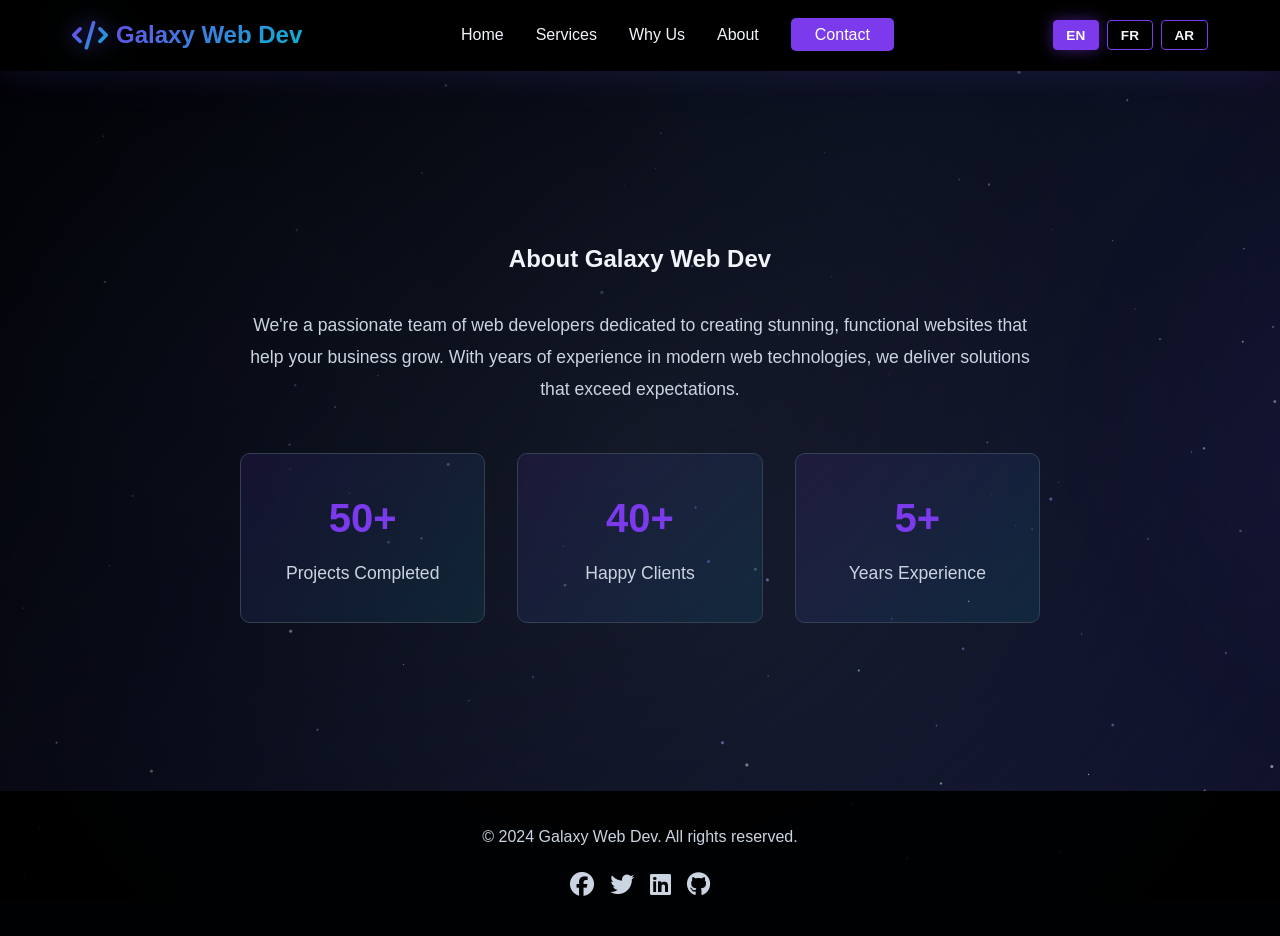
==== about.html @ b4d0bfa0 "Initial commit - Galaxy Web Dev website" ====
<!DOCTYPE html>
<html lang="en">
<head>
    <meta charset="UTF-8">
    <meta name="viewport" content="width=device-width, initial-scale=1.0">
    <title>About - Galaxy Web Dev</title>
    <link rel="stylesheet" href="css/style.css">
    <link rel="stylesheet" href="https://cdnjs.cloudflare.com/ajax/libs/font-awesome/6.4.0/css/all.min.css">
</head>
<body class="page-transition">
    <!-- Galaxy Background Canvas -->
    <canvas id="galaxyCanvas"></canvas>

    <!-- Navigation -->
    <nav class="navbar">
        <div class="nav-container">
            <div class="logo">
                <i class="fas fa-code"></i>
                <span>Galaxy Web Dev</span>
            </div>
            <ul class="nav-menu">
                <li><a href="index.html" class="nav-link" data-en="Home" data-fr="Accueil" data-ar="الرئيسية">Home</a></li>
                <li><a href="services.html" class="nav-link" data-en="Services" data-fr="Services" data-ar="الخدمات">Services</a></li>
                <li><a href="why-us.html" class="nav-link" data-en="Why Us" data-fr="Pourquoi Nous" data-ar="لماذا نحن">Why Us</a></li>
                <li><a href="about.html" class="nav-link" data-en="About" data-fr="À Propos" data-ar="عننا">About</a></li>
                <li><a href="contact.html" class="nav-link contact-btn" data-en="Contact" data-fr="Contact" data-ar="اتصل">Contact</a></li>
            </ul>
            <div class="language-selector">
                <button class="lang-btn active" data-lang="en">EN</button>
                <button class="lang-btn" data-lang="fr">FR</button>
                <button class="lang-btn" data-lang="ar">AR</button>
            </div>
        </div>
    </nav>

    <!-- About Section -->
    <section class="about about-page">
        <div class="about-content">
            <h2 data-en="About Galaxy Web Dev" data-fr="À Propos de Galaxy Web Dev" data-ar="عن Galaxy Web Dev">About Galaxy Web Dev</h2>
            <p data-en="We're a passionate team of web developers dedicated to creating stunning, functional websites that help your business grow. With years of experience in modern web technologies, we deliver solutions that exceed expectations." data-fr="Nous sommes une équipe passionnée de développeurs Web dédiée à la création de sites Web époustouflants et fonctionnels qui aident votre entreprise à croître. Avec des années d'expérience en technologies Web modernes, nous offrons des solutions qui dépassent les attentes." data-ar="نحن فريق متحمس من مطوري الويب مكرسون لإنشاء مواقع ويب مذهلة وفعالة تساعد عملك على النمو. مع سنوات من الخبرة في تقنيات الويب الحديثة، نقدم حلولاً تتجاوز التوقعات.">We're a passionate team of web developers dedicated to creating stunning, functional websites that help your business grow. With years of experience in modern web technologies, we deliver solutions that exceed expectations.</p>
            <div class="stats">
                <div class="stat">
                    <h4>50+</h4>
                    <p data-en="Projects Completed" data-fr="Projets Complétés" data-ar="المشاريع المكتملة">Projects Completed</p>
                </div>
                <div class="stat">
                    <h4>40+</h4>
                    <p data-en="Happy Clients" data-fr="Clients Satisfaits" data-ar="عملاء سعداء">Happy Clients</p>
                </div>
                <div class="stat">
                    <h4>5+</h4>
                    <p data-en="Years Experience" data-fr="Ans d'Expérience" data-ar="سنوات من الخبرة">Years Experience</p>
                </div>
            </div>
        </div>
    </section>

    <!-- Footer -->
    <footer class="footer">
        <div class="footer-content">
            <p data-en="© 2024 Galaxy Web Dev. All rights reserved." data-fr="© 2024 Galaxy Web Dev. Tous les droits sont réservés." data-ar="© 2024 Galaxy Web Dev. جميع الحقوق محفوظة.">© 2024 Galaxy Web Dev. All rights reserved.</p>
            <div class="social-links">
                <a href="#" title="Facebook"><i class="fab fa-facebook"></i></a>
                <a href="#" title="Twitter"><i class="fab fa-twitter"></i></a>
                <a href="#" title="LinkedIn"><i class="fab fa-linkedin"></i></a>
                <a href="#" title="GitHub"><i class="fab fa-github"></i></a>
            </div>
        </div>
    </footer>

    <script src="js/script.js"></script>
</body>
</html>
---- css/style.css ----
:root {
    --primary-color: #7c3aed;
    --secondary-color: #a78bfa;
    --accent-color: #06b6d4;
    --dark-bg: #0f172a;
    --lighter-bg: #1e293b;
    --text-light: #f1f5f9;
    --text-muted: #cbd5e1;
    --border-color: #334155;
}

/* RTL Support for Arabic */
html[lang="ar"] {
    direction: rtl;
    text-align: right;
}

html[lang="ar"] .nav-container {
    flex-direction: row-reverse;
}

html[lang="ar"] .nav-menu {
    flex-direction: row-reverse;
}

html[lang="ar"] .language-selector {
    margin-right: 2rem;
}

html[lang="en"], html[lang="fr"] {
    direction: ltr;
    text-align: left;
}

* {
    margin: 0;
    padding: 0;
    box-sizing: border-box;
}

html {
    scroll-behavior: smooth;
}

body {
    font-family: 'Segoe UI', Tahoma, Geneva, Verdana, sans-serif;
    background-color: var(--dark-bg);
    color: var(--text-light);
    line-height: 1.6;
    position: relative;
    overflow-x: hidden;
    animation: fadeIn 0.6s ease-in-out;
}

/* Galaxy Canvas */
#galaxyCanvas {
    position: fixed;
    top: 0;
    left: 0;
    width: 100%;
    height: 100%;
    z-index: 1;
    display: block;
}

/* Navigation */
.navbar {
    background-color: rgba(0, 0, 0, 0.98);
    backdrop-filter: blur(10px);
    padding: 1rem 0;
    position: sticky;
    top: 0;
    z-index: 100;
    border-bottom: 1px solid rgba(0, 0, 0, 0.5);
    box-shadow: 0 4px 30px rgba(124, 58, 237, 0.1), 0 0 60px rgba(6, 182, 212, 0.05);
}

.nav-container {
    max-width: 1200px;
    margin: 0 auto;
    padding: 0 2rem;
    display: flex;
    justify-content: space-between;
    align-items: center;
}

.logo {
    display: flex;
    align-items: center;
    gap: 0.5rem;
    font-size: 1.5rem;
    font-weight: bold;
    background: linear-gradient(135deg, var(--primary-color), var(--accent-color));
    -webkit-background-clip: text;
    -webkit-text-fill-color: transparent;
    background-clip: text;
}

.logo i {
    font-size: 1.8rem;
    background: linear-gradient(135deg, var(--primary-color), var(--accent-color));
    -webkit-background-clip: text;
    background-clip: text;
    -webkit-text-fill-color: transparent;
    filter: drop-shadow(0 0 10px rgba(124, 58, 237, 0.5)) drop-shadow(0 0 20px rgba(6, 182, 212, 0.3));
}

.nav-menu {
    display: flex;
    list-style: none;
    gap: 2rem;
}

.nav-link {
    color: var(--text-light);
    text-decoration: none;
    transition: color 0.3s ease;
    position: relative;
}

.nav-link:hover {
    color: var(--primary-color);
}

.nav-link::after {
    content: '';
    position: absolute;
    bottom: -5px;
    left: 0;
    width: 0;
    height: 2px;
    background: var(--primary-color);
    transition: width 0.3s ease;
}

.nav-link:hover::after {
    width: 100%;
}

.contact-btn {
    background-color: var(--primary-color);
    padding: 0.5rem 1.5rem;
    border-radius: 5px;
    -webkit-text-fill-color: unset;
    color: white;
}

.contact-btn:hover {
    background-color: var(--secondary-color);
}

.contact-btn::after {
    display: none;
}

/* Language Selector */
.language-selector {
    display: flex;
    gap: 0.5rem;
}

.lang-btn {
    padding: 0.4rem 0.8rem;
    background-color: transparent;
    border: 1px solid var(--primary-color);
    color: var(--text-light);
    border-radius: 4px;
    cursor: pointer;
    font-weight: bold;
    font-size: 0.85rem;
    transition: all 0.3s ease;
}

.lang-btn:hover {
    background-color: var(--primary-color);
    color: white;
}

.lang-btn.active {
    background-color: var(--primary-color);
    color: white;
    box-shadow: 0 0 15px rgba(124, 58, 237, 0.5);
}

/* Hero Section */
.hero {
    min-height: 100vh;
    display: flex;
    align-items: center;
    justify-content: center;
    position: relative;
    overflow: hidden;
    padding: 2rem;
    z-index: 2;
    background: radial-gradient(ellipse at 50% 50%, rgba(124, 58, 237, 0.1) 0%, rgba(15, 23, 42, 1) 100%);
}

.hero-background {
    position: absolute;
    width: 800px;
    height: 800px;
    background: radial-gradient(circle, var(--primary-color) 0%, transparent 70%);
    border-radius: 50%;
    top: -200px;
    right: -200px;
    opacity: 0.15;
    animation: float 8s ease-in-out infinite;
    z-index: 1;
    filter: blur(80px);
}

.hero::before {
    content: '';
    position: absolute;
    width: 600px;
    height: 600px;
    background: radial-gradient(circle, var(--accent-color) 0%, transparent 70%);
    border-radius: 50%;
    bottom: -150px;
    left: -100px;
    opacity: 0.1;
    animation: float 10s ease-in-out infinite reverse;
    z-index: 1;
    filter: blur(60px);
}

.hero-content {
    text-align: center;
    position: relative;
    z-index: 2;
    max-width: 800px;
}

.hero-content h1 {
    font-size: 3.5rem;
    margin-bottom: 1rem;
    background: linear-gradient(135deg, var(--primary-color), var(--accent-color));
    -webkit-background-clip: text;
    -webkit-text-fill-color: transparent;
    background-clip: text;
    animation: fadeInDown 1s ease;
}

.hero-content p {
    font-size: 1.3rem;
    color: var(--text-muted);
    margin-bottom: 2rem;
    animation: fadeInUp 1s ease;
}

.btn {
    padding: 1rem 2rem;
    border: none;
    border-radius: 5px;
    font-size: 1rem;
    font-weight: bold;
    cursor: pointer;
    transition: all 0.3s ease;
    text-decoration: none;
    display: inline-block;
}

.btn-primary {
    background: linear-gradient(135deg, var(--primary-color), var(--secondary-color));
    color: white;
    box-shadow: 0 10px 30px rgba(124, 58, 237, 0.3);
}

.btn-primary:hover {
    transform: translateY(-3px);
    box-shadow: 0 15px 40px rgba(124, 58, 237, 0.4);
}

@keyframes float {
    0%, 100% {
        transform: translateY(0);
    }
    50% {
        transform: translateY(-20px);
    }
}

@keyframes fadeInDown {
    from {
        opacity: 0;
        transform: translateY(-30px);
    }
    to {
        opacity: 1;
        transform: translateY(0);
    }
}

@keyframes fadeInUp {
    from {
        opacity: 0;
        transform: translateY(30px);
    }
    to {
        opacity: 1;
        transform: translateY(0);
    }
}

@keyframes glow {
    0%, 100% {
        text-shadow: 0 0 10px rgba(124, 58, 237, 0.5);
    }
    50% {
        text-shadow: 0 0 30px rgba(124, 58, 237, 0.8), 0 0 50px rgba(6, 182, 212, 0.5);
    }
}

@keyframes float-3d {
    0%, 100% {
        transform: translateY(0px) rotateZ(0deg);
    }
    33% {
        transform: translateY(-20px) rotateZ(1deg);
    }
    66% {
        transform: translateY(10px) rotateZ(-1deg);
    }
}

/* Services Section */
.services {
    padding: 6rem 2rem;
    background-color: rgba(0, 0, 0, 0.8);
    position: relative;
    z-index: 2;
    background: linear-gradient(135deg, rgba(0, 0, 0, 0.8) 0%, rgba(124, 58, 237, 0.05) 100%);
}

.services::before {
    content: '';
    position: absolute;
    width: 400px;
    height: 400px;
    background: radial-gradient(circle, rgba(124, 58, 237, 0.1), transparent);
    border-radius: 50%;
    top: 10%;
    right: -100px;
    z-index: 1;
    filter: blur(80px);
}

.services h2,
.portfolio h2,
.contact h2 {
    text-align: center;
    font-size: 2.5rem;
    margin-bottom: 4rem;
    background: linear-gradient(135deg, var(--primary-color), var(--accent-color));
    -webkit-background-clip: text;
    -webkit-text-fill-color: transparent;
    background-clip: text;
}

.services-grid {
    display: grid;
    grid-template-columns: repeat(auto-fit, minmax(300px, 1fr));
    gap: 2rem;
    max-width: 1200px;
    margin: 0 auto;
}

.service-card {
    background: linear-gradient(135deg, rgba(124, 58, 237, 0.1), rgba(6, 182, 212, 0.1));
    border: 1px solid var(--border-color);
    padding: 2rem;
    border-radius: 10px;
    text-align: center;
    transition: all 0.3s ease;
    cursor: pointer;
    position: relative;
    z-index: 2;
    backdrop-filter: blur(10px);
}

.service-card::before {
    content: '';
    position: absolute;
    top: -1px;
    left: -1px;
    right: -1px;
    bottom: -1px;
    background: linear-gradient(135deg, var(--primary-color), var(--accent-color));
    border-radius: 10px;
    opacity: 0;
    z-index: -1;
    transition: opacity 0.3s ease;
}

.service-card:hover {
    transform: translateY(-15px) scale(1.02);
    border-color: var(--primary-color);
    box-shadow: 0 20px 50px rgba(124, 58, 237, 0.3), inset 0 0 30px rgba(124, 58, 237, 0.1);
}

.service-icon {
    font-size: 3rem;
    color: var(--primary-color);
    margin-bottom: 1rem;
    filter: drop-shadow(0 0 15px rgba(124, 58, 237, 0.6)) drop-shadow(0 0 30px rgba(6, 182, 212, 0.3));
    transition: all 0.3s ease;
}

.service-card:hover .service-icon {
    filter: drop-shadow(0 0 20px rgba(124, 58, 237, 0.8)) drop-shadow(0 0 40px rgba(6, 182, 212, 0.5));
    transform: scale(1.1);
}

.service-card h3 {
    margin-bottom: 1rem;
    font-size: 1.5rem;
}

.service-card p {
    color: var(--text-muted);
}

/* Portfolio Section */
.why-us {
    padding: 6rem 2rem;
    position: relative;
    z-index: 2;
    background: linear-gradient(135deg, rgba(0, 0, 0, 0.8) 0%, rgba(6, 182, 212, 0.05) 100%);
}

.why-us::after {
    content: '';
    position: absolute;
    width: 300px;
    height: 300px;
    background: radial-gradient(circle, rgba(6, 182, 212, 0.1), transparent);
    border-radius: 50%;
    bottom: 10%;
    left: -50px;
    z-index: 1;
    filter: blur(80px);
}

.why-us h2,
.portfolio h2,
.contact h2 {
    text-align: center;
    font-size: 2.5rem;
    margin-bottom: 4rem;
    background: linear-gradient(135deg, var(--primary-color), var(--accent-color));
    -webkit-background-clip: text;
    -webkit-text-fill-color: transparent;
    background-clip: text;
}

.reasons-grid {
    display: grid;
    grid-template-columns: repeat(auto-fit, minmax(300px, 1fr));
    gap: 2rem;
    max-width: 1200px;
    margin: 0 auto;
}

.reason-card {
    background: linear-gradient(135deg, rgba(124, 58, 237, 0.1), rgba(6, 182, 212, 0.1));
    border: 1px solid var(--border-color);
    padding: 2rem;
    border-radius: 10px;
    text-align: center;
    transition: all 0.3s ease;
    cursor: pointer;
    position: relative;
    z-index: 2;
    backdrop-filter: blur(10px);
}

.reason-card:hover {
    transform: translateY(-15px) scale(1.02);
    border-color: var(--primary-color);
    box-shadow: 0 20px 50px rgba(124, 58, 237, 0.3), inset 0 0 30px rgba(124, 58, 237, 0.1);
}

.reason-icon {
    font-size: 3rem;
    color: var(--primary-color);
    margin-bottom: 1rem;
    filter: drop-shadow(0 0 15px rgba(124, 58, 237, 0.6)) drop-shadow(0 0 30px rgba(6, 182, 212, 0.3));
    transition: all 0.3s ease;
}

.reason-card:hover .reason-icon {
    filter: drop-shadow(0 0 20px rgba(124, 58, 237, 0.8)) drop-shadow(0 0 40px rgba(6, 182, 212, 0.5));
    transform: scale(1.1);
}

.reason-card h3 {
    margin-bottom: 1rem;
    font-size: 1.5rem;
}

.reason-card p {
    color: var(--text-muted);
}

/* About Section */
.about {
    padding: 6rem 2rem;
    background-color: rgba(0, 0, 0, 0.8);
    position: relative;
    z-index: 2;
    background: linear-gradient(135deg, rgba(0, 0, 0, 0.8) 0%, rgba(124, 58, 237, 0.05) 100%);
}

.about::before {
    content: '';
    position: absolute;
    width: 500px;
    height: 500px;
    background: radial-gradient(circle, rgba(124, 58, 237, 0.1), transparent);
    border-radius: 50%;
    top: 50%;
    right: -150px;
    z-index: 1;
    filter: blur(80px);
    transform: translate(50%, -50%);
}

.about-content {
    max-width: 800px;
    margin: 0 auto;
    text-align: center;
}

.about-content h2 {
    margin-bottom: 2rem;
}

.about-content p {
    font-size: 1.1rem;
    color: var(--text-muted);
    margin-bottom: 3rem;
    line-height: 1.8;
}

.stats {
    display: grid;
    grid-template-columns: repeat(auto-fit, minmax(200px, 1fr));
    gap: 2rem;
    margin-top: 3rem;
}

.stat {
    padding: 2rem;
    background: linear-gradient(135deg, rgba(124, 58, 237, 0.1), rgba(6, 182, 212, 0.1));
    border: 1px solid var(--border-color);
    border-radius: 10px;
}

.stat h4 {
    font-size: 2.5rem;
    color: var(--primary-color);
    margin-bottom: 0.5rem;
}

.stat p {
    color: var(--text-muted);
    margin: 0;
}

/* Contact Section */
.contact {
    padding: 6rem 2rem;
    text-align: center;
    position: relative;
    z-index: 2;
    background-color: rgba(0, 0, 0, 0.8);
    background: linear-gradient(135deg, rgba(0, 0, 0, 0.8) 0%, rgba(6, 182, 212, 0.05) 100%);
    min-height: 80vh;
    display: flex;
    align-items: center;
    justify-content: center;
}

.contact::before {
    content: '';
    position: absolute;
    width: 400px;
    height: 400px;
    background: radial-gradient(circle, rgba(6, 182, 212, 0.1), transparent);
    border-radius: 50%;
    top: -100px;
    left: -100px;
    z-index: 1;
    filter: blur(80px);
}

.contact-info {
    margin-top: 0;
    padding-top: 0;
    border-top: none;
    max-width: 800px;
    margin-left: auto;
    margin-right: auto;
}

.contact-info h2 {
    margin-bottom: 3rem;
    font-size: 2.5rem;
    background: linear-gradient(135deg, var(--primary-color), var(--accent-color));
    -webkit-background-clip: text;
    background-clip: text;
    -webkit-text-fill-color: transparent;
}

.contact p {
    font-size: 1.1rem;
    color: var(--text-muted);
    margin-bottom: 3rem;
}

.contact-form {
    max-width: 600px;
    margin: 0 auto;
}

.form-group {
    margin-bottom: 1.5rem;
}

.form-group input,
.form-group textarea {
    width: 100%;
    padding: 1rem;
    background-color: var(--lighter-bg);
    border: 1px solid var(--border-color);
    border-radius: 5px;
    color: var(--text-light);
    font-family: inherit;
    transition: border-color 0.3s ease;
}

.form-group input:focus,
.form-group textarea:focus {
    outline: none;
    border-color: var(--primary-color);
}

.form-group input::placeholder,
.form-group textarea::placeholder {
    color: var(--text-muted);
}

.contact-methods {
    display: flex;
    justify-content: center;
    gap: 2rem;
    flex-wrap: wrap;
}

.contact-link {
    display: flex;
    align-items: center;
    gap: 0.8rem;
    padding: 1rem 1.5rem;
    background: linear-gradient(135deg, rgba(124, 58, 237, 0.15), rgba(6, 182, 212, 0.15));
    border: 1px solid var(--border-color);
    border-radius: 8px;
    color: var(--text-light);
    text-decoration: none;
    transition: all 0.3s ease;
    backdrop-filter: blur(10px);
}

.contact-link:hover {
    border-color: var(--primary-color);
    box-shadow: 0 10px 30px rgba(124, 58, 237, 0.3), 0 0 20px rgba(6, 182, 212, 0.2), inset 0 0 20px rgba(124, 58, 237, 0.1);
    transform: translateY(-8px) scale(1.05);
    background: linear-gradient(135deg, rgba(124, 58, 237, 0.25), rgba(6, 182, 212, 0.25));
}

.contact-link i {
    font-size: 1.5rem;
    color: var(--primary-color);
    filter: drop-shadow(0 0 10px rgba(124, 58, 237, 0.5));
}

.contact-link span {
    font-weight: 500;
}

/* Footer */
.footer {
    background-color: rgba(0, 0, 0, 0.95);
    padding: 2rem;
    border-top: 1px solid rgba(0, 0, 0, 0.5);
    text-align: center;
    position: relative;
    z-index: 2;
}

.footer-content p {
    color: var(--text-muted);
    margin-bottom: 1rem;
}

.social-links {
    display: flex;
    justify-content: center;
    gap: 1rem;
}

.social-links a {
    color: var(--text-muted);
    font-size: 1.5rem;
    transition: color 0.3s ease;
}

.social-links a:hover {
    color: var(--primary-color);
}

/* Responsive Design */
@media (max-width: 768px) {
    .nav-menu {
        gap: 1rem;
    }

    .language-selector {
        gap: 0.3rem;
    }

    .lang-btn {
        padding: 0.3rem 0.6rem;
        font-size: 0.75rem;
    }

    .hero-content h1 {
        font-size: 2rem;
    }

    .hero-content p {
        font-size: 1rem;
    }

    .services h2,
    .portfolio h2,
    .contact h2 {
        font-size: 1.8rem;
    }

    .services-grid,
    .portfolio-grid,
    .stats {
        grid-template-columns: 1fr;
    }

    .stat h4 {
        font-size: 2rem;
    }
}

/* Page Transition Animations */
@keyframes fadeIn {
    from {
        opacity: 0;
        transform: translateY(20px);
    }
    to {
        opacity: 1;
        transform: translateY(0);
    }
}

.page-transition {
    animation: fadeIn 0.6s ease-in-out;
}

body {
    animation: fadeIn 0.6s ease-in-out;
}

/* Page-specific section styling */
.services-page,
.why-us-page,
.about-page,
.contact-page {
    min-height: 80vh;
    display: flex;
    align-items: center;
    justify-content: center;
}
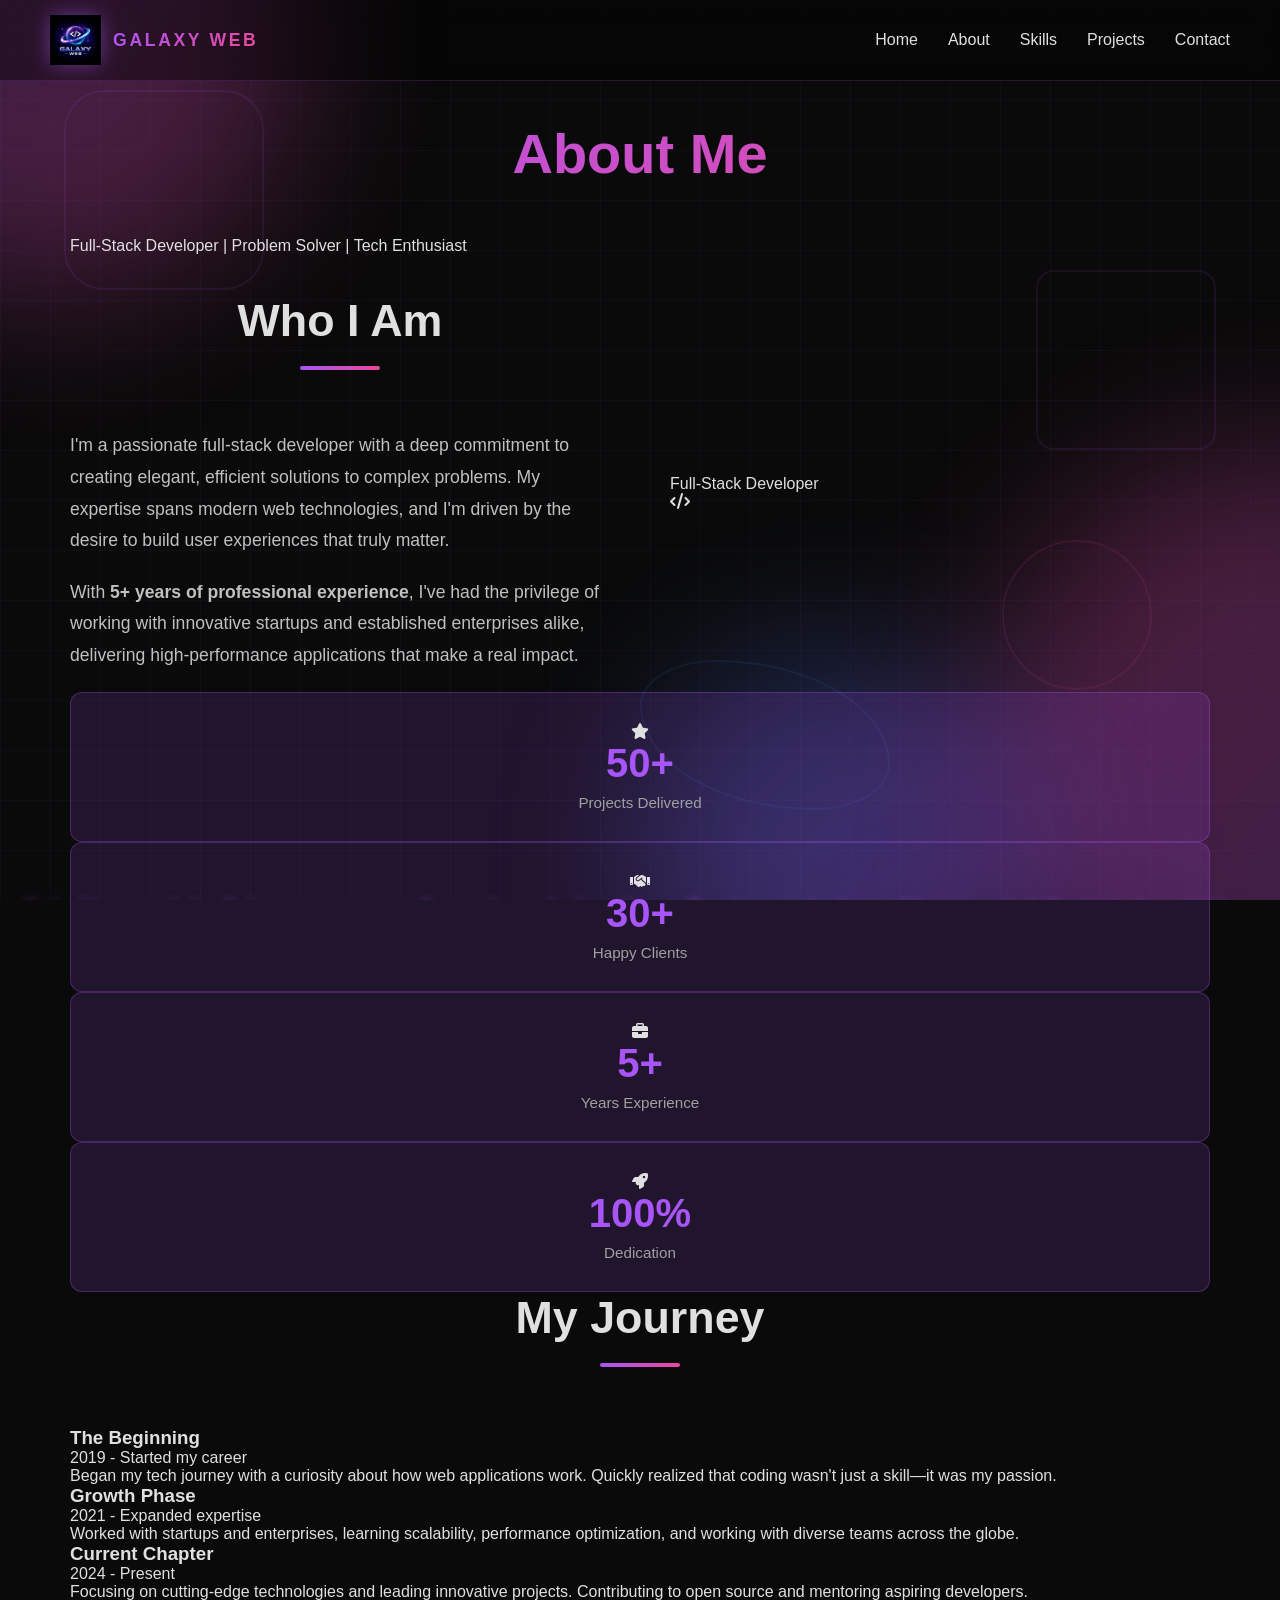
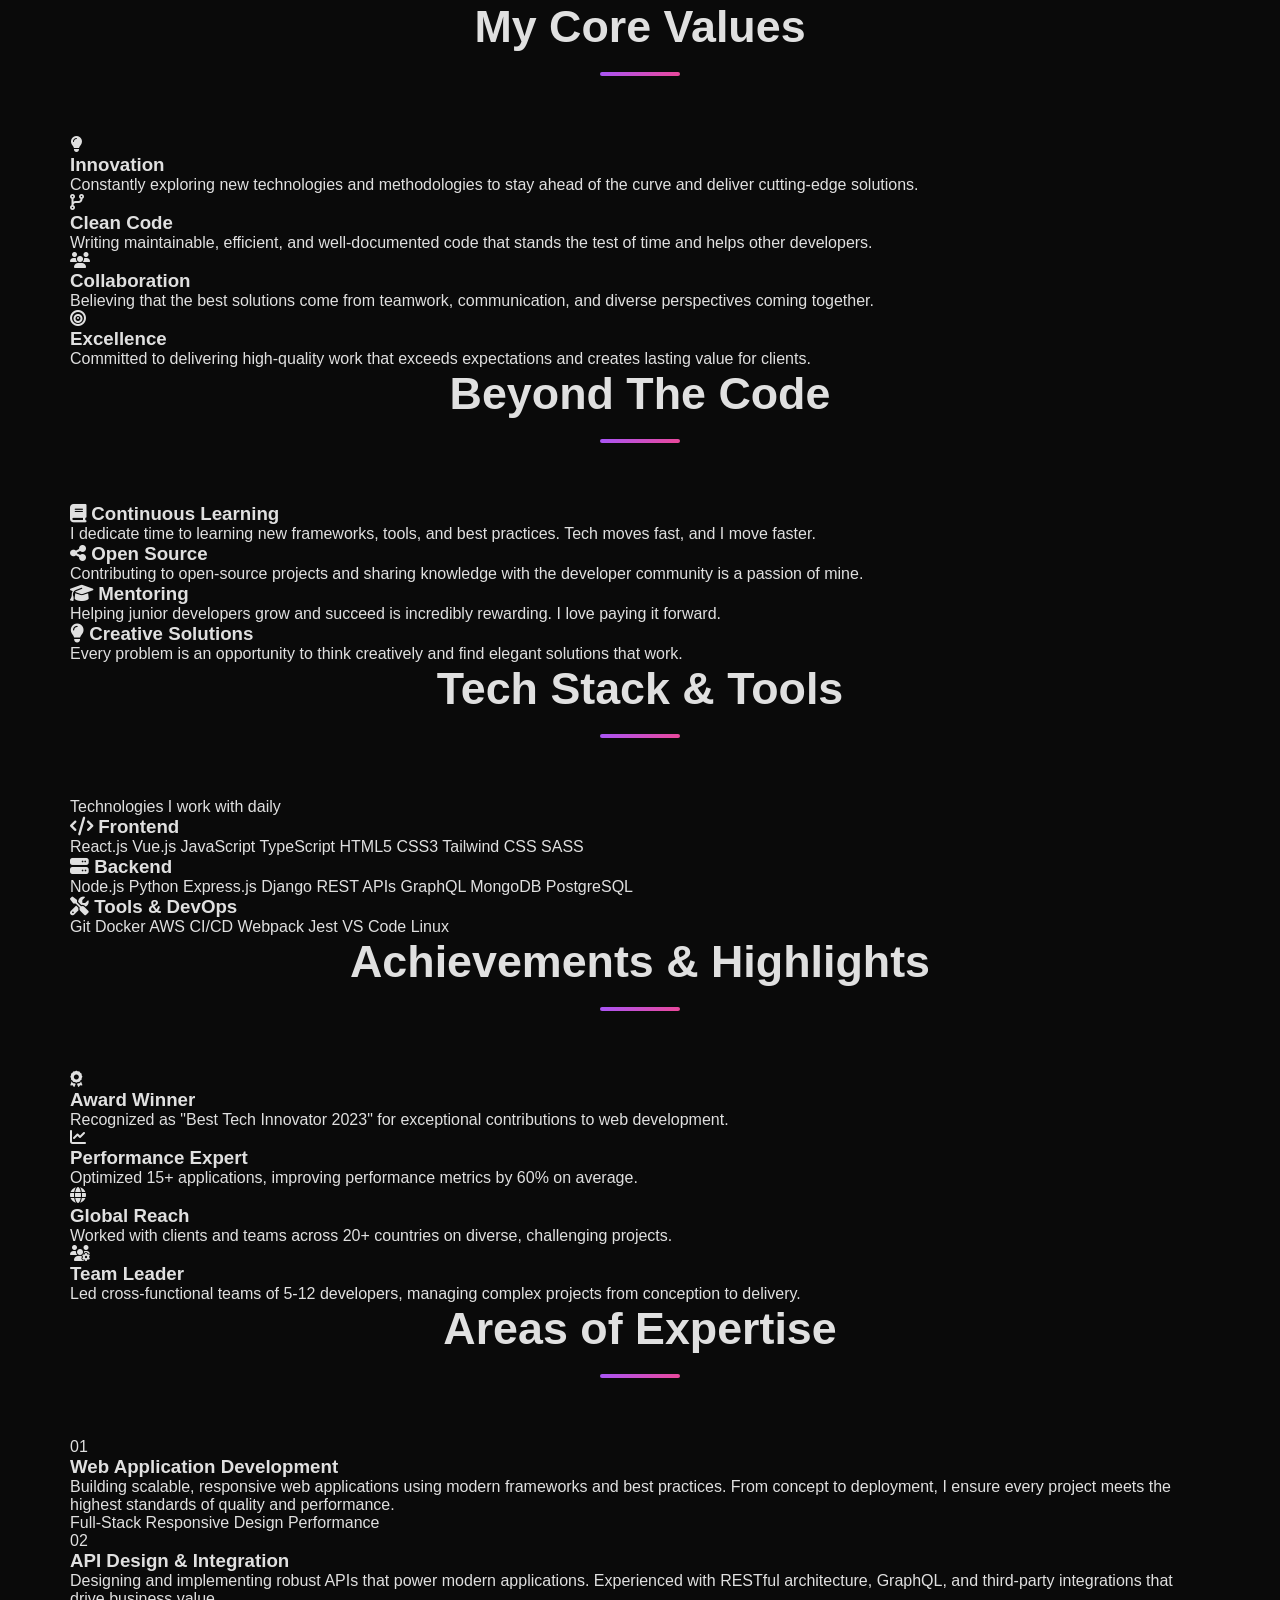
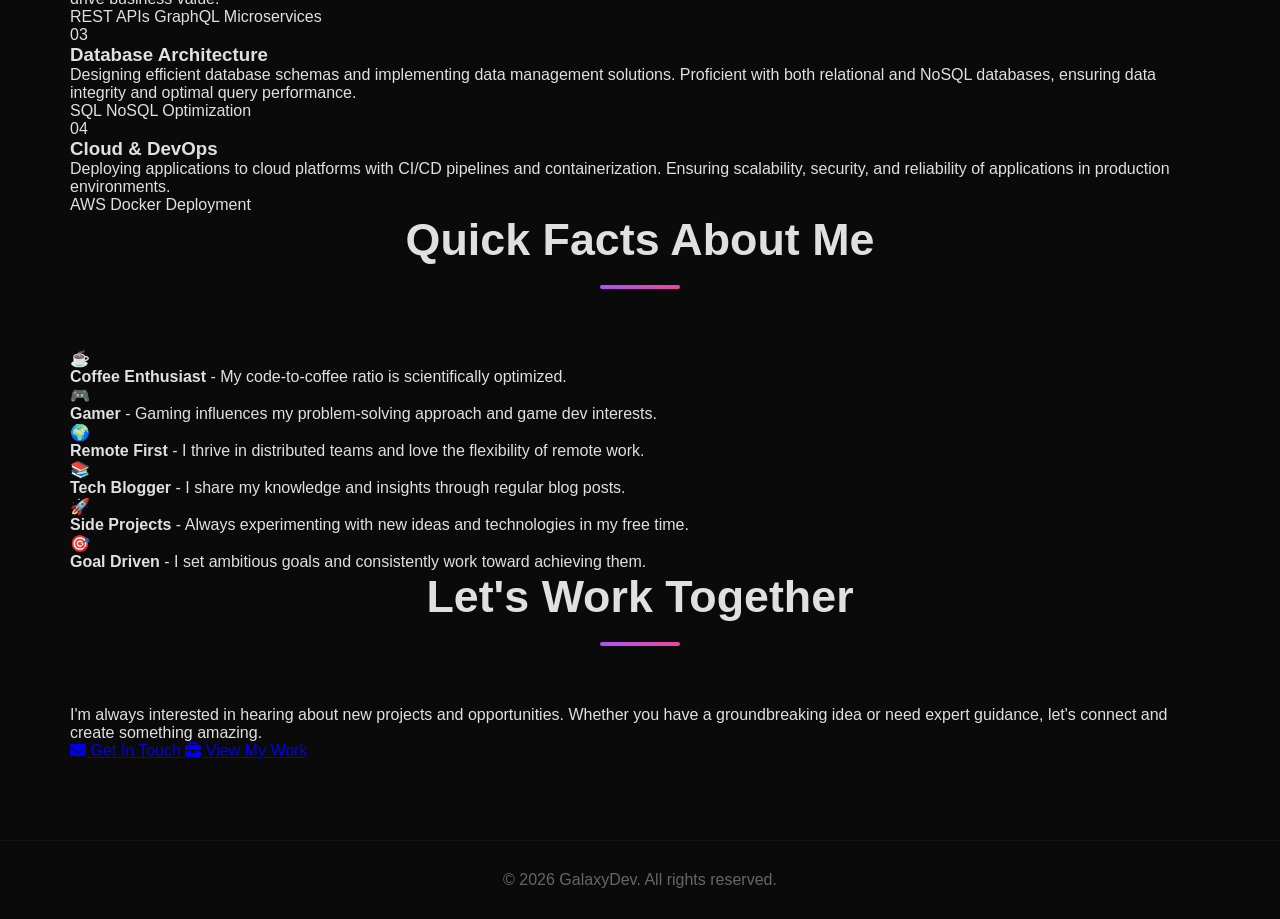
==== commit aacf0f3d: "Initial commit: Professional portfolio website with animations and effects" ====
--- a/about.html
+++ b/about.html
@@ -1,73 +1,492 @@
 <!DOCTYPE html>
 <html lang="en">
 <head>
-    <meta charset="UTF-8">
-    <meta name="viewport" content="width=device-width, initial-scale=1.0">
-    <title>About - Galaxy Web Dev</title>
-    <link rel="stylesheet" href="css/style.css">
-    <link rel="stylesheet" href="https://cdnjs.cloudflare.com/ajax/libs/font-awesome/6.4.0/css/all.min.css">
+  <meta charset="UTF-8" />
+  <meta name="viewport" content="width=device-width, initial-scale=1.0"/>
+  <title>About - Galaxy Dev</title>
+  <link rel="stylesheet" href="style.css" />
+  <!-- Font Awesome Icons -->
+  <link rel="stylesheet" href="https://cdnjs.cloudflare.com/ajax/libs/font-awesome/6.4.0/css/all.min.css">
 </head>
-<body class="page-transition">
-    <!-- Galaxy Background Canvas -->
-    <canvas id="galaxyCanvas"></canvas>
-
-    <!-- Navigation -->
-    <nav class="navbar">
-        <div class="nav-container">
-            <div class="logo">
-                <i class="fas fa-code"></i>
-                <span>Galaxy Web Dev</span>
-            </div>
-            <ul class="nav-menu">
-                <li><a href="index.html" class="nav-link" data-en="Home" data-fr="Accueil" data-ar="الرئيسية">Home</a></li>
-                <li><a href="services.html" class="nav-link" data-en="Services" data-fr="Services" data-ar="الخدمات">Services</a></li>
-                <li><a href="why-us.html" class="nav-link" data-en="Why Us" data-fr="Pourquoi Nous" data-ar="لماذا نحن">Why Us</a></li>
-                <li><a href="about.html" class="nav-link" data-en="About" data-fr="À Propos" data-ar="عننا">About</a></li>
-                <li><a href="contact.html" class="nav-link contact-btn" data-en="Contact" data-fr="Contact" data-ar="اتصل">Contact</a></li>
-            </ul>
-            <div class="language-selector">
-                <button class="lang-btn active" data-lang="en">EN</button>
-                <button class="lang-btn" data-lang="fr">FR</button>
-                <button class="lang-btn" data-lang="ar">AR</button>
-            </div>
-        </div>
-    </nav>
-
-    <!-- About Section -->
-    <section class="about about-page">
-        <div class="about-content">
-            <h2 data-en="About Galaxy Web Dev" data-fr="À Propos de Galaxy Web Dev" data-ar="عن Galaxy Web Dev">About Galaxy Web Dev</h2>
-            <p data-en="We're a passionate team of web developers dedicated to creating stunning, functional websites that help your business grow. With years of experience in modern web technologies, we deliver solutions that exceed expectations." data-fr="Nous sommes une équipe passionnée de développeurs Web dédiée à la création de sites Web époustouflants et fonctionnels qui aident votre entreprise à croître. Avec des années d'expérience en technologies Web modernes, nous offrons des solutions qui dépassent les attentes." data-ar="نحن فريق متحمس من مطوري الويب مكرسون لإنشاء مواقع ويب مذهلة وفعالة تساعد عملك على النمو. مع سنوات من الخبرة في تقنيات الويب الحديثة، نقدم حلولاً تتجاوز التوقعات.">We're a passionate team of web developers dedicated to creating stunning, functional websites that help your business grow. With years of experience in modern web technologies, we deliver solutions that exceed expectations.</p>
-            <div class="stats">
-                <div class="stat">
-                    <h4>50+</h4>
-                    <p data-en="Projects Completed" data-fr="Projets Complétés" data-ar="المشاريع المكتملة">Projects Completed</p>
-                </div>
-                <div class="stat">
-                    <h4>40+</h4>
-                    <p data-en="Happy Clients" data-fr="Clients Satisfaits" data-ar="عملاء سعداء">Happy Clients</p>
-                </div>
-                <div class="stat">
-                    <h4>5+</h4>
-                    <p data-en="Years Experience" data-fr="Ans d'Expérience" data-ar="سنوات من الخبرة">Years Experience</p>
-                </div>
-            </div>
-        </div>
-    </section>
-
-    <!-- Footer -->
-    <footer class="footer">
-        <div class="footer-content">
-            <p data-en="© 2024 Galaxy Web Dev. All rights reserved." data-fr="© 2024 Galaxy Web Dev. Tous les droits sont réservés." data-ar="© 2024 Galaxy Web Dev. جميع الحقوق محفوظة.">© 2024 Galaxy Web Dev. All rights reserved.</p>
-            <div class="social-links">
-                <a href="#" title="Facebook"><i class="fab fa-facebook"></i></a>
-                <a href="#" title="Twitter"><i class="fab fa-twitter"></i></a>
-                <a href="#" title="LinkedIn"><i class="fab fa-linkedin"></i></a>
-                <a href="#" title="GitHub"><i class="fab fa-github"></i></a>
-            </div>
-        </div>
-    </footer>
-
-    <script src="js/script.js"></script>
+<body>
+<!-- Animated Background Elements -->
+<div class="background-animation">
+  <div class="bg-blur blur-1"></div>
+  <div class="bg-blur blur-2"></div>
+  <div class="bg-blur blur-3"></div>
+  <div class="floating-shape shape-1"></div>
+  <div class="floating-shape shape-2"></div>
+  <div class="floating-shape shape-3"></div>
+  <div class="floating-shape shape-4"></div>
+</div>
+
+<!-- Particle Container -->
+<div class="particles-container"></div>
+
+<!-- Grid Background -->
+<div class="animated-grid"></div>
+
+<header>
+  <div class="logo">
+    <img src="logo.png" alt="Galaxy Web Logo" class="logo-img">
+    <span class="logo-text">GALAXY WEB</span>
+  </div>
+  <nav>
+    <a href="index.html" class="nav-link">Home</a>
+    <a href="about.html" class="nav-link active">About</a>
+    <a href="skills.html" class="nav-link">Skills</a>
+    <a href="projects.html" class="nav-link">Projects</a>
+    <a href="contact.html" class="nav-link">Contact</a>
+  </nav>
+</header>
+
+<section class="page-content about-page">
+  <div class="container">
+    <!-- Hero Section -->
+    <div class="about-hero">
+      <h1 class="about-title">About Me</h1>
+      <p class="about-subtitle">Full-Stack Developer | Problem Solver | Tech Enthusiast</p>
+    </div>
+
+    <!-- Main Content -->
+    <div class="about-content">
+      <div class="about-text fade-in-left">
+        <h2>Who I Am</h2>
+        <p>I'm a passionate full-stack developer with a deep commitment to creating elegant, efficient solutions to complex problems. My expertise spans modern web technologies, and I'm driven by the desire to build user experiences that truly matter.</p>
+        <p>With <strong>5+ years of professional experience</strong>, I've had the privilege of working with innovative startups and established enterprises alike, delivering high-performance applications that make a real impact.</p>
+      </div>
+      <div class="about-image fade-in-right">
+        <div class="profile-card">
+          <div class="profile-badge">Full-Stack Developer</div>
+          <div class="profile-icons">
+            <i class="fas fa-code"></i>
+          </div>
+        </div>
+      </div>
+    </div>
+
+    <!-- Stats Section -->
+    <div class="stats-section">
+      <div class="stat-box fade-in-up" style="animation-delay: 0.1s;">
+        <div class="stat-icon"><i class="fas fa-star"></i></div>
+        <div class="stat-number">50+</div>
+        <div class="stat-label">Projects Delivered</div>
+      </div>
+      <div class="stat-box fade-in-up" style="animation-delay: 0.2s;">
+        <div class="stat-icon"><i class="fas fa-handshake"></i></div>
+        <div class="stat-number">30+</div>
+        <div class="stat-label">Happy Clients</div>
+      </div>
+      <div class="stat-box fade-in-up" style="animation-delay: 0.3s;">
+        <div class="stat-icon"><i class="fas fa-briefcase"></i></div>
+        <div class="stat-number">5+</div>
+        <div class="stat-label">Years Experience</div>
+      </div>
+      <div class="stat-box fade-in-up" style="animation-delay: 0.4s;">
+        <div class="stat-icon"><i class="fas fa-rocket"></i></div>
+        <div class="stat-number">100%</div>
+        <div class="stat-label">Dedication</div>
+      </div>
+    </div>
+
+    <!-- My Journey -->
+    <div class="journey-section">
+      <h2>My Journey</h2>
+      <div class="journey-timeline">
+        <div class="timeline-item fade-in-up">
+          <div class="timeline-marker"></div>
+          <div class="timeline-content">
+            <h3>The Beginning</h3>
+            <p class="timeline-year">2019 - Started my career</p>
+            <p>Began my tech journey with a curiosity about how web applications work. Quickly realized that coding wasn't just a skill—it was my passion.</p>
+          </div>
+        </div>
+        <div class="timeline-item fade-in-up" style="animation-delay: 0.2s;">
+          <div class="timeline-marker"></div>
+          <div class="timeline-content">
+            <h3>Growth Phase</h3>
+            <p class="timeline-year">2021 - Expanded expertise</p>
+            <p>Worked with startups and enterprises, learning scalability, performance optimization, and working with diverse teams across the globe.</p>
+          </div>
+        </div>
+        <div class="timeline-item fade-in-up" style="animation-delay: 0.4s;">
+          <div class="timeline-marker"></div>
+          <div class="timeline-content">
+            <h3>Current Chapter</h3>
+            <p class="timeline-year">2024 - Present</p>
+            <p>Focusing on cutting-edge technologies and leading innovative projects. Contributing to open source and mentoring aspiring developers.</p>
+          </div>
+        </div>
+      </div>
+    </div>
+
+    <!-- Values & Philosophy -->
+    <div class="values-section">
+      <h2>My Core Values</h2>
+      <div class="values-grid">
+        <div class="value-card fade-in-up">
+          <div class="value-icon"><i class="fas fa-lightbulb"></i></div>
+          <h3>Innovation</h3>
+          <p>Constantly exploring new technologies and methodologies to stay ahead of the curve and deliver cutting-edge solutions.</p>
+        </div>
+        <div class="value-card fade-in-up" style="animation-delay: 0.1s;">
+          <div class="value-icon"><i class="fas fa-code-branch"></i></div>
+          <h3>Clean Code</h3>
+          <p>Writing maintainable, efficient, and well-documented code that stands the test of time and helps other developers.</p>
+        </div>
+        <div class="value-card fade-in-up" style="animation-delay: 0.2s;">
+          <div class="value-icon"><i class="fas fa-users"></i></div>
+          <h3>Collaboration</h3>
+          <p>Believing that the best solutions come from teamwork, communication, and diverse perspectives coming together.</p>
+        </div>
+        <div class="value-card fade-in-up" style="animation-delay: 0.3s;">
+          <div class="value-icon"><i class="fas fa-bullseye"></i></div>
+          <h3>Excellence</h3>
+          <p>Committed to delivering high-quality work that exceeds expectations and creates lasting value for clients.</p>
+        </div>
+      </div>
+    </div>
+
+    <!-- Beyond Code -->
+    <div class="beyond-code-section">
+      <h2>Beyond The Code</h2>
+      <div class="beyond-grid">
+        <div class="beyond-item fade-in-left">
+          <h3><i class="fas fa-book"></i> Continuous Learning</h3>
+          <p>I dedicate time to learning new frameworks, tools, and best practices. Tech moves fast, and I move faster.</p>
+        </div>
+        <div class="beyond-item fade-in-right">
+          <h3><i class="fas fa-share-alt"></i> Open Source</h3>
+          <p>Contributing to open-source projects and sharing knowledge with the developer community is a passion of mine.</p>
+        </div>
+        <div class="beyond-item fade-in-left">
+          <h3><i class="fas fa-graduation-cap"></i> Mentoring</h3>
+          <p>Helping junior developers grow and succeed is incredibly rewarding. I love paying it forward.</p>
+        </div>
+        <div class="beyond-item fade-in-right">
+          <h3><i class="fas fa-lightbulb"></i> Creative Solutions</h3>
+          <p>Every problem is an opportunity to think creatively and find elegant solutions that work.</p>
+        </div>
+      </div>
+    </div>
+
+    <!-- Tech Stack -->
+    <div class="tech-stack-section">
+      <h2>Tech Stack & Tools</h2>
+      <p class="section-subtitle">Technologies I work with daily</p>
+      
+      <div class="tech-categories">
+        <div class="tech-category fade-in-up">
+          <h3><i class="fas fa-code"></i> Frontend</h3>
+          <div class="tech-list">
+            <span class="tech-tag">React.js</span>
+            <span class="tech-tag">Vue.js</span>
+            <span class="tech-tag">JavaScript</span>
+            <span class="tech-tag">TypeScript</span>
+            <span class="tech-tag">HTML5</span>
+            <span class="tech-tag">CSS3</span>
+            <span class="tech-tag">Tailwind CSS</span>
+            <span class="tech-tag">SASS</span>
+          </div>
+        </div>
+
+        <div class="tech-category fade-in-up" style="animation-delay: 0.1s;">
+          <h3><i class="fas fa-server"></i> Backend</h3>
+          <div class="tech-list">
+            <span class="tech-tag">Node.js</span>
+            <span class="tech-tag">Python</span>
+            <span class="tech-tag">Express.js</span>
+            <span class="tech-tag">Django</span>
+            <span class="tech-tag">REST APIs</span>
+            <span class="tech-tag">GraphQL</span>
+            <span class="tech-tag">MongoDB</span>
+            <span class="tech-tag">PostgreSQL</span>
+          </div>
+        </div>
+
+        <div class="tech-category fade-in-up" style="animation-delay: 0.2s;">
+          <h3><i class="fas fa-tools"></i> Tools & DevOps</h3>
+          <div class="tech-list">
+            <span class="tech-tag">Git</span>
+            <span class="tech-tag">Docker</span>
+            <span class="tech-tag">AWS</span>
+            <span class="tech-tag">CI/CD</span>
+            <span class="tech-tag">Webpack</span>
+            <span class="tech-tag">Jest</span>
+            <span class="tech-tag">VS Code</span>
+            <span class="tech-tag">Linux</span>
+          </div>
+        </div>
+      </div>
+    </div>
+
+    <!-- Achievements -->
+    <div class="achievements-section">
+      <h2>Achievements & Highlights</h2>
+      
+      <div class="achievements-grid">
+        <div class="achievement-card fade-in-up">
+          <div class="achievement-icon">
+            <i class="fas fa-award"></i>
+          </div>
+          <h3>Award Winner</h3>
+          <p>Recognized as "Best Tech Innovator 2023" for exceptional contributions to web development.</p>
+        </div>
+
+        <div class="achievement-card fade-in-up" style="animation-delay: 0.1s;">
+          <div class="achievement-icon">
+            <i class="fas fa-chart-line"></i>
+          </div>
+          <h3>Performance Expert</h3>
+          <p>Optimized 15+ applications, improving performance metrics by 60% on average.</p>
+        </div>
+
+        <div class="achievement-card fade-in-up" style="animation-delay: 0.2s;">
+          <div class="achievement-icon">
+            <i class="fas fa-globe"></i>
+          </div>
+          <h3>Global Reach</h3>
+          <p>Worked with clients and teams across 20+ countries on diverse, challenging projects.</p>
+        </div>
+
+        <div class="achievement-card fade-in-up" style="animation-delay: 0.3s;">
+          <div class="achievement-icon">
+            <i class="fas fa-users-cog"></i>
+          </div>
+          <h3>Team Leader</h3>
+          <p>Led cross-functional teams of 5-12 developers, managing complex projects from conception to delivery.</p>
+        </div>
+      </div>
+    </div>
+
+    <!-- Expertise Areas -->
+    <div class="expertise-section">
+      <h2>Areas of Expertise</h2>
+      
+      <div class="expertise-wrapper">
+        <div class="expertise-item fade-in-left">
+          <div class="expertise-number">01</div>
+          <h3>Web Application Development</h3>
+          <p>Building scalable, responsive web applications using modern frameworks and best practices. From concept to deployment, I ensure every project meets the highest standards of quality and performance.</p>
+          <div class="expertise-tags">
+            <span>Full-Stack</span>
+            <span>Responsive Design</span>
+            <span>Performance</span>
+          </div>
+        </div>
+
+        <div class="expertise-item fade-in-right" style="animation-delay: 0.1s;">
+          <div class="expertise-number">02</div>
+          <h3>API Design & Integration</h3>
+          <p>Designing and implementing robust APIs that power modern applications. Experienced with RESTful architecture, GraphQL, and third-party integrations that drive business value.</p>
+          <div class="expertise-tags">
+            <span>REST APIs</span>
+            <span>GraphQL</span>
+            <span>Microservices</span>
+          </div>
+        </div>
+
+        <div class="expertise-item fade-in-left" style="animation-delay: 0.2s;">
+          <div class="expertise-number">03</div>
+          <h3>Database Architecture</h3>
+          <p>Designing efficient database schemas and implementing data management solutions. Proficient with both relational and NoSQL databases, ensuring data integrity and optimal query performance.</p>
+          <div class="expertise-tags">
+            <span>SQL</span>
+            <span>NoSQL</span>
+            <span>Optimization</span>
+          </div>
+        </div>
+
+        <div class="expertise-item fade-in-right" style="animation-delay: 0.3s;">
+          <div class="expertise-number">04</div>
+          <h3>Cloud & DevOps</h3>
+          <p>Deploying applications to cloud platforms with CI/CD pipelines and containerization. Ensuring scalability, security, and reliability of applications in production environments.</p>
+          <div class="expertise-tags">
+            <span>AWS</span>
+            <span>Docker</span>
+            <span>Deployment</span>
+          </div>
+        </div>
+      </div>
+    </div>
+
+    <!-- Fun Facts -->
+    <div class="fun-facts-section">
+      <h2>Quick Facts About Me</h2>
+      
+      <div class="facts-grid">
+        <div class="fact-card fade-in-up">
+          <div class="fact-number">☕</div>
+          <p><strong>Coffee Enthusiast</strong> - My code-to-coffee ratio is scientifically optimized.</p>
+        </div>
+
+        <div class="fact-card fade-in-up" style="animation-delay: 0.1s;">
+          <div class="fact-number">🎮</div>
+          <p><strong>Gamer</strong> - Gaming influences my problem-solving approach and game dev interests.</p>
+        </div>
+
+        <div class="fact-card fade-in-up" style="animation-delay: 0.2s;">
+          <div class="fact-number">🌍</div>
+          <p><strong>Remote First</strong> - I thrive in distributed teams and love the flexibility of remote work.</p>
+        </div>
+
+        <div class="fact-card fade-in-up" style="animation-delay: 0.3s;">
+          <div class="fact-number">📚</div>
+          <p><strong>Tech Blogger</strong> - I share my knowledge and insights through regular blog posts.</p>
+        </div>
+
+        <div class="fact-card fade-in-up" style="animation-delay: 0.4s;">
+          <div class="fact-number">🚀</div>
+          <p><strong>Side Projects</strong> - Always experimenting with new ideas and technologies in my free time.</p>
+        </div>
+
+        <div class="fact-card fade-in-up" style="animation-delay: 0.5s;">
+          <div class="fact-number">🎯</div>
+          <p><strong>Goal Driven</strong> - I set ambitious goals and consistently work toward achieving them.</p>
+        </div>
+      </div>
+    </div>
+
+    <!-- CTA Section -->
+    <div class="cta-section">
+      <div class="cta-content fade-in-up">
+        <h2>Let's Work Together</h2>
+        <p>I'm always interested in hearing about new projects and opportunities. Whether you have a groundbreaking idea or need expert guidance, let's connect and create something amazing.</p>
+        <div class="cta-buttons">
+          <a href="contact.html" class="btn btn-primary">
+            <i class="fas fa-envelope"></i> Get In Touch
+          </a>
+          <a href="projects.html" class="btn btn-secondary">
+            <i class="fas fa-briefcase"></i> View My Work
+          </a>
+        </div>
+      </div>
+    </div>
+  </div>
+</section>
+
+<footer>
+  <p>&copy; 2026 GalaxyDev. All rights reserved.</p>
+</footer>
+
+<script src="page-transition.js"></script>
+<script>
+// Generate animated particles
+function createParticles() {
+  const container = document.querySelector('.particles-container');
+  const particleCount = 30;
+  
+  for (let i = 0; i < particleCount; i++) {
+    const particle = document.createElement('div');
+    particle.className = 'particle';
+    
+    const randomX = Math.random() * window.innerWidth;
+    const randomDuration = 8 + Math.random() * 12;
+    const randomDelay = Math.random() * 5;
+    
+    particle.style.left = randomX + 'px';
+    particle.style.top = window.innerHeight + 'px';
+    particle.style.animationDuration = randomDuration + 's';
+    particle.style.animationDelay = randomDelay + 's';
+    
+    // Vary particle color
+    const colors = [
+      'rgba(168, 85, 247, 0.6)',
+      'rgba(236, 72, 153, 0.5)',
+      'rgba(59, 130, 246, 0.5)',
+      'rgba(168, 85, 247, 0.4)'
+    ];
+    particle.style.background = colors[Math.floor(Math.random() * colors.length)];
+    
+    container.appendChild(particle);
+  }
+}
+
+// Initialize particles on load
+window.addEventListener('load', createParticles);
+
+// Add more particles periodically
+setInterval(() => {
+  const container = document.querySelector('.particles-container');
+  const particleCount = container.children.length;
+  
+  if (particleCount < 50) {
+    const particle = document.createElement('div');
+    particle.className = 'particle';
+    
+    const randomX = Math.random() * window.innerWidth;
+    const randomDuration = 8 + Math.random() * 12;
+    
+    particle.style.left = randomX + 'px';
+    particle.style.top = window.innerHeight + 'px';
+    particle.style.animationDuration = randomDuration + 's';
+    
+    const colors = [
+      'rgba(168, 85, 247, 0.6)',
+      'rgba(236, 72, 153, 0.5)',
+      'rgba(59, 130, 246, 0.5)',
+      'rgba(168, 85, 247, 0.4)'
+    ];
+    particle.style.background = colors[Math.floor(Math.random() * colors.length)];
+    
+    container.appendChild(particle);
+    
+    // Remove particle after animation completes
+    setTimeout(() => {
+      particle.remove();
+    }, randomDuration * 1000);
+  }
+}, 300);
+
+// Enhanced scroll animations
+const observerOptions = {
+  threshold: 0.1,
+  rootMargin: '0px 0px -50px 0px'
+};
+
+const observer = new IntersectionObserver(function(entries) {
+  entries.forEach(entry => {
+    if (entry.isIntersecting) {
+      entry.target.style.opacity = '1';
+      entry.target.style.animation = entry.target.classList[0] + ' 0.8s ease-out forwards';
+    }
+  });
+}, observerOptions);
+
+// Observe all fade-in elements
+document.querySelectorAll('.fade-in-up, .fade-in-left, .fade-in-right').forEach(el => {
+  observer.observe(el);
+});
+
+// Mouse tracking effect for elements
+document.addEventListener('mousemove', (e) => {
+  const cards = document.querySelectorAll('.stat-box, .value-card, .achievement-card, .fact-card');
+  
+  cards.forEach(card => {
+    const rect = card.getBoundingClientRect();
+    const cardCenterX = rect.left + rect.width / 2;
+    const cardCenterY = rect.top + rect.height / 2;
+    
+    const mouseX = e.clientX;
+    const mouseY = e.clientY;
+    
+    const distX = mouseX - cardCenterX;
+    const distY = mouseY - cardCenterY;
+    
+    const distance = Math.sqrt(distX * distX + distY * distY);
+    
+    // Only apply effect when mouse is within 300px
+    if (distance < 300) {
+      const strength = (300 - distance) / 300;
+      const moveX = (distX / distance) * strength * 5;
+      const moveY = (distY / distance) * strength * 5;
+      
+      card.style.transform = `translateX(${moveX}px) translateY(${moveY}px)`;
+    } else {
+      card.style.transform = 'translateX(0) translateY(0)';
+    }
+  });
+});
+</script>
 </body>
-</html>
+</html>
--- a/style.css
+++ b/style.css
@@ -0,0 +1,2044 @@
+* {
+  margin: 0;
+  padding: 0;
+  box-sizing: border-box;
+}
+
+body {
+  font-family: 'Segoe UI', Tahoma, Geneva, Verdana, sans-serif;
+  background: #0a0a0a;
+  color: #e0e0e0;
+  overflow-x: hidden;
+  transition: opacity 0.3s ease;
+  opacity: 1;
+  position: relative;
+}
+
+/* ===== BACKGROUND ANIMATIONS ===== */
+
+.background-animation {
+  position: fixed;
+  top: 0;
+  left: 0;
+  width: 100%;
+  height: 100%;
+  z-index: -1;
+  overflow: hidden;
+  pointer-events: none;
+}
+
+.bg-blur {
+  position: absolute;
+  border-radius: 50%;
+  filter: blur(80px);
+  opacity: 0.3;
+  animation: drift 20s infinite ease-in-out;
+}
+
+.blur-1 {
+  width: 500px;
+  height: 500px;
+  background: linear-gradient(135deg, #a855f7 0%, #ec4899 100%);
+  top: -200px;
+  left: -200px;
+  animation: drift 25s infinite ease-in-out;
+}
+
+.blur-2 {
+  width: 600px;
+  height: 600px;
+  background: linear-gradient(135deg, #ec4899 0%, #a855f7 100%);
+  top: 50%;
+  right: -300px;
+  animation: drift-reverse 30s infinite ease-in-out;
+}
+
+.blur-3 {
+  width: 400px;
+  height: 400px;
+  background: linear-gradient(135deg, #3b82f6 0%, #a855f7 100%);
+  bottom: -150px;
+  left: 50%;
+  animation: drift 28s infinite ease-in-out;
+}
+
+@keyframes drift {
+  0%, 100% {
+    transform: translate(0, 0);
+  }
+  33% {
+    transform: translate(50px, -50px);
+  }
+  66% {
+    transform: translate(-30px, 40px);
+  }
+}
+
+@keyframes drift-reverse {
+  0%, 100% {
+    transform: translate(0, 0);
+  }
+  33% {
+    transform: translate(-50px, 50px);
+  }
+  66% {
+    transform: translate(30px, -40px);
+  }
+}
+
+/* Floating Shapes */
+.floating-shape {
+  position: absolute;
+  pointer-events: none;
+  opacity: 0.1;
+  animation: float 15s infinite ease-in-out;
+}
+
+.shape-1 {
+  width: 200px;
+  height: 200px;
+  border: 2px solid #a855f7;
+  border-radius: 20%;
+  top: 10%;
+  left: 5%;
+  animation: float-shape1 20s infinite ease-in-out;
+}
+
+.shape-2 {
+  width: 150px;
+  height: 150px;
+  border: 2px solid #ec4899;
+  border-radius: 50%;
+  top: 60%;
+  right: 10%;
+  animation: float-shape2 25s infinite ease-in-out;
+}
+
+.shape-3 {
+  width: 250px;
+  height: 150px;
+  border: 2px solid #3b82f6;
+  border-radius: 30% 70%;
+  bottom: 10%;
+  left: 50%;
+  animation: float-shape3 22s infinite ease-in-out;
+}
+
+.shape-4 {
+  width: 180px;
+  height: 180px;
+  border: 2px solid #a855f7;
+  border-radius: 10%;
+  top: 30%;
+  right: 5%;
+  animation: float-shape4 28s infinite ease-in-out;
+}
+
+@keyframes float-shape1 {
+  0%, 100% {
+    transform: translate(0, 0) rotate(0deg);
+  }
+  50% {
+    transform: translate(30px, 50px) rotate(180deg);
+  }
+}
+
+@keyframes float-shape2 {
+  0%, 100% {
+    transform: translate(0, 0) rotate(0deg);
+  }
+  50% {
+    transform: translate(-40px, -30px) rotate(-180deg);
+  }
+}
+
+@keyframes float-shape3 {
+  0%, 100% {
+    transform: translate(0, 0) rotate(0deg);
+  }
+  50% {
+    transform: translate(20px, -40px) rotate(90deg);
+  }
+}
+
+@keyframes float-shape4 {
+  0%, 100% {
+    transform: translate(0, 0) rotate(0deg);
+  }
+  50% {
+    transform: translate(-30px, 40px) rotate(180deg);
+  }
+}
+
+/* Animated Grid Background */
+.animated-grid {
+  position: fixed;
+  top: 0;
+  left: 0;
+  width: 100%;
+  height: 100%;
+  background-image: 
+    linear-gradient(rgba(168, 85, 247, 0.05) 1px, transparent 1px),
+    linear-gradient(90deg, rgba(168, 85, 247, 0.05) 1px, transparent 1px);
+  background-size: 50px 50px;
+  z-index: -1;
+  pointer-events: none;
+  animation: grid-move 20s linear infinite;
+}
+
+@keyframes grid-move {
+  0% {
+    transform: translate(0, 0);
+  }
+  100% {
+    transform: translate(50px, 50px);
+  }
+}
+
+/* Particles Container */
+.particles-container {
+  position: fixed;
+  top: 0;
+  left: 0;
+  width: 100%;
+  height: 100%;
+  z-index: -1;
+  pointer-events: none;
+  overflow: hidden;
+}
+
+.particle {
+  position: absolute;
+  width: 4px;
+  height: 4px;
+  background: rgba(168, 85, 247, 0.6);
+  border-radius: 50%;
+  box-shadow: 0 0 10px rgba(168, 85, 247, 0.8);
+  animation: particle-float linear infinite;
+}
+
+@keyframes particle-float {
+  0% {
+    opacity: 0;
+    transform: translateY(100vh) translateX(0);
+  }
+  10% {
+    opacity: 1;
+  }
+  90% {
+    opacity: 1;
+  }
+  100% {
+    opacity: 0;
+    transform: translateY(-100vh) translateX(100px);
+  }
+}
+
+header {
+  position: fixed;
+  width: 100%;
+  padding: 15px 50px;
+  display: flex;
+  justify-content: space-between;
+  align-items: center;
+  z-index: 100;
+  background: rgba(0,0,0,0.4);
+  backdrop-filter: blur(12px);
+  border-bottom: 1px solid rgba(168,85,247,0.2);
+  transition: all 0.3s ease;
+}
+
+header.scrolled {
+  padding: 10px 50px;
+  background: rgba(0,0,0,0.7);
+}
+
+.logo {
+  font-size: 1.5rem;
+  font-weight: bold;
+  letter-spacing: 0.12em;
+  display: flex;
+  align-items: center;
+  gap: 12px;
+}
+
+.logo-img {
+  height: 50px;
+  max-width: 200px;
+  object-fit: contain;
+  filter: drop-shadow(0 0 10px rgba(168,85,247,0.5));
+  transition: all 0.3s ease;
+}
+
+.logo-img:hover {
+  filter: drop-shadow(0 0 20px rgba(168,85,247,0.8));
+  transform: scale(1.05);
+}
+
+.logo-text {
+  background: linear-gradient(135deg, #a855f7 0%, #ec4899 100%);
+  -webkit-background-clip: text;
+  -webkit-text-fill-color: transparent;
+  background-clip: text;
+  font-size: 1.1rem;
+  letter-spacing: 0.15em;
+  font-weight: 700;
+}
+
+header nav {
+  display: flex;
+  gap: 30px;
+}
+
+.nav-link {
+  color: #e0e0e0;
+  text-decoration: none;
+  font-weight: 500;
+  position: relative;
+  transition: color 0.3s ease;
+}
+
+.nav-link::after {
+  content: '';
+  position: absolute;
+  bottom: -5px;
+  left: 0;
+  width: 0;
+  height: 2px;
+  background: linear-gradient(135deg, #a855f7, #ec4899);
+  transition: width 0.3s ease;
+}
+
+.nav-link:hover {
+  color: #a855f7;
+}
+
+.nav-link:hover::after {
+  width: 100%;
+}
+
+.hero {
+  height: 100vh;
+  position: relative;
+  overflow: hidden;
+  display: flex;
+  align-items: center;
+  justify-content: center;
+}
+
+#canvas-container {
+  position: absolute;
+  width: 100%;
+  height: 100%;
+  top: 0;
+  left: 0;
+  z-index: 1;
+}
+
+.content {
+  position: relative;
+  z-index: 2;
+  text-align: center;
+  pointer-events: auto;
+  animation: fadeInUp 1s ease-out;
+}
+
+@keyframes fadeInUp {
+  from {
+    opacity: 0;
+    transform: translateY(30px);
+  }
+  to {
+    opacity: 1;
+    transform: translateY(0);
+  }
+}
+
+h1 {
+  font-size: clamp(2.5rem, 6vw, 5rem);
+  margin: 0 0 20px;
+  font-weight: 700;
+  line-height: 1.2;
+  position: relative;
+}
+
+h1 span {
+  background: linear-gradient(135deg, #a855f7 0%, #ec4899 100%);
+  -webkit-background-clip: text;
+  -webkit-text-fill-color: transparent;
+  background-clip: text;
+  animation: gradient-shift 3s ease infinite;
+}
+
+@keyframes gradient-shift {
+  0%, 100% {
+    filter: brightness(1);
+  }
+  50% {
+    filter: brightness(1.2);
+  }
+}
+
+.content > p {
+  font-size: 1.3rem;
+  margin: 0 0 40px;
+  letter-spacing: 0.05em;
+  color: #b0b0b0;
+}
+
+.cta-btn {
+  display: inline-block;
+  padding: 14px 40px;
+  background: linear-gradient(135deg, #a855f7 0%, #ec4899 100%);
+  color: white;
+  text-decoration: none;
+  border-radius: 50px;
+  font-weight: 600;
+  transition: all 0.3s ease;
+  box-shadow: 0 0 30px rgba(168,85,247,0.4);
+}
+
+.cta-btn:hover {
+  transform: translateY(-3px);
+  box-shadow: 0 0 50px rgba(168,85,247,0.6);
+}
+
+/* Sections */
+.container {
+  max-width: 1200px;
+  margin: 0 auto;
+  padding: 0 30px;
+}
+
+h2 {
+  font-size: 2.8rem;
+  margin-bottom: 60px;
+  text-align: center;
+  position: relative;
+}
+
+h2::after {
+  content: '';
+  display: block;
+  width: 80px;
+  height: 4px;
+  background: linear-gradient(135deg, #a855f7, #ec4899);
+  margin: 20px auto 0;
+  border-radius: 2px;
+}
+
+/* About Section */
+.about {
+  padding: 100px 20px;
+  background: linear-gradient(180deg, rgba(10,10,10,0.8) 0%, rgba(20,10,40,0.5) 100%);
+}
+
+.about-content {
+  display: grid;
+  grid-template-columns: 1fr 1fr;
+  gap: 60px;
+  align-items: center;
+  margin-top: 40px;
+}
+
+.about-text p {
+  font-size: 1.1rem;
+  line-height: 1.8;
+  margin-bottom: 20px;
+  color: #c0c0c0;
+}
+
+.stats {
+  display: grid;
+  grid-template-columns: repeat(3, 1fr);
+  gap: 20px;
+}
+
+.stat-box {
+  background: rgba(168,85,247,0.15);
+  padding: 30px;
+  border-radius: 12px;
+  text-align: center;
+  border: 1px solid rgba(168,85,247,0.3);
+}
+
+.stat-number {
+  font-size: 2.5rem;
+  font-weight: 700;
+  color: #a855f7;
+}
+
+.stat-label {
+  font-size: 0.95rem;
+  color: #a0a0a0;
+  margin-top: 8px;
+}
+
+/* Skills Section */
+.skills {
+  padding: 100px 20px;
+  background: #0a0a0a;
+}
+
+.skills-grid {
+  display: grid;
+  grid-template-columns: repeat(auto-fit, minmax(250px, 1fr));
+  gap: 30px;
+  margin-top: 40px;
+}
+
+.skill-card {
+  background: rgba(255,255,255,0.05);
+  padding: 40px 30px;
+  border-radius: 15px;
+  border: 1px solid rgba(168,85,247,0.2);
+  text-align: center;
+  transition: all 0.3s ease;
+  cursor: pointer;
+  position: relative;
+  overflow: hidden;
+}
+
+.skill-card::before {
+  content: '';
+  position: absolute;
+  top: 0;
+  left: -100%;
+  width: 100%;
+  height: 100%;
+  background: linear-gradient(90deg, transparent, rgba(168,85,247,0.2), transparent);
+  transition: left 0.5s ease;
+}
+
+.skill-card::after {
+  content: '';
+  position: absolute;
+  top: -50%;
+  left: -50%;
+  width: 200%;
+  height: 200%;
+  background: radial-gradient(circle, rgba(168,85,247,0.15), transparent);
+  animation: pulse-glow 3s ease-in-out infinite;
+  z-index: -1;
+}
+
+.skill-card:hover {
+  transform: translateY(-8px);
+  border-color: rgba(168,85,247,0.6);
+  background: rgba(168,85,247,0.1);
+  box-shadow: 0 0 30px rgba(168,85,247,0.2), inset 0 0 30px rgba(168,85,247,0.08);
+}
+
+.skill-card:hover::before {
+  left: 100%;
+}
+
+.skill-icon {
+  font-size: 3rem;
+  margin-bottom: 15px;
+  color: #a855f7;
+}
+
+.skill-card h3 {
+  font-size: 1.3rem;
+  margin-bottom: 12px;
+  color: #a855f7;
+}
+
+.skill-card p {
+  color: #999;
+  font-size: 0.95rem;
+  line-height: 1.6;
+}
+
+/* Projects Section */
+.projects {
+  padding: 100px 20px;
+  background: linear-gradient(180deg, rgba(10,10,10,0.8) 0%, rgba(20,10,40,0.5) 100%);
+}
+
+.projects-gallery {
+  display: grid;
+  grid-template-columns: repeat(auto-fill, minmax(280px, 1fr));
+  gap: 25px;
+  margin-top: 40px;
+}
+
+.project-item {
+  position: relative;
+  border-radius: 12px;
+  overflow: hidden;
+  background: rgba(255,255,255,0.05);
+  border: 1px solid rgba(168,85,247,0.2);
+  transition: all 0.3s ease;
+  cursor: pointer;
+  height: 300px;
+}
+
+.project-item::before {
+  content: '';
+  position: absolute;
+  top: 0;
+  left: -100%;
+  width: 100%;
+  height: 100%;
+  background: linear-gradient(90deg, transparent, rgba(168,85,247,0.2), transparent);
+  transition: left 0.5s ease;
+  z-index: 2;
+}
+
+.project-item::after {
+  content: '';
+  position: absolute;
+  top: -50%;
+  left: -50%;
+  width: 200%;
+  height: 200%;
+  background: radial-gradient(circle, rgba(168,85,247,0.1), transparent);
+  animation: pulse-glow 3s ease-in-out infinite;
+  z-index: 0;
+}
+
+.project-item:hover {
+  border-color: rgba(168,85,247,0.6);
+  box-shadow: 0 0 30px rgba(168,85,247,0.3), inset 0 0 30px rgba(168,85,247,0.08);
+  transform: translateY(-5px);
+}
+
+.project-item:hover::before {
+  left: 100%;
+}
+
+.project-item img,
+.project-item video {
+  width: 100%;
+  height: 100%;
+  object-fit: cover;
+  display: block;
+  position: relative;
+  z-index: 1;
+  transition: transform 0.3s ease;
+}
+
+.project-item:hover img,
+.project-item:hover video {
+  transform: scale(1.05);
+}
+
+.project-description {
+  position: absolute;
+  top: 0;
+  left: 0;
+  right: 0;
+  background: rgba(0, 0, 0, 0.5);
+  color: #a855f7;
+  padding: 12px 15px;
+  font-size: 0.95rem;
+  font-weight: 600;
+  z-index: 10;
+  backdrop-filter: blur(4px);
+  border-bottom: 2px solid rgba(168,85,247,0.4);
+  transition: all 0.3s ease;
+}
+
+.project-item:hover .project-description {
+  background: rgba(0, 0, 0, 0.7);
+  backdrop-filter: blur(8px);
+}
+
+/* Contact Section */
+.contact {
+  padding: 100px 20px;
+  background: #0a0a0a;
+  text-align: center;
+}
+
+.contact-subtitle {
+  font-size: 1.1rem;
+  color: #b0b0b0;
+  margin-bottom: 50px;
+}
+
+.contact-content {
+  display: flex;
+  justify-content: center;
+  gap: 20px;
+  flex-wrap: wrap;
+}
+
+.contact-btn {
+  display: inline-block;
+  padding: 14px 30px;
+  background: rgba(168,85,247,0.2);
+  border: 1px solid rgba(168,85,247,0.5);
+  color: #a855f7;
+  text-decoration: none;
+  border-radius: 50px;
+  font-weight: 600;
+  transition: all 0.3s ease;
+}
+
+.contact-btn:hover {
+  background: rgba(168,85,247,0.4);
+  box-shadow: 0 0 20px rgba(168,85,247,0.3);
+  transform: translateY(-2px);
+}
+
+/* Footer */
+footer {
+  padding: 30px 20px;
+  text-align: center;
+  color: #666;
+  border-top: 1px solid rgba(168,85,247,0.1);
+}
+
+/* Page Content */
+.page-content {
+  min-height: 100vh;
+  padding: 120px 20px 80px;
+  animation: slideUp 0.6s ease-out;
+}
+
+@keyframes slideUp {
+  from {
+    opacity: 0;
+    transform: translateY(30px);
+  }
+  to {
+    opacity: 1;
+    transform: translateY(0);
+  }
+}
+
+.page-content h1 {
+  font-size: clamp(2rem, 5vw, 3.5rem);
+  margin-bottom: 50px;
+  text-align: center;
+  background: linear-gradient(135deg, #a855f7 0%, #ec4899 100%);
+  -webkit-background-clip: text;
+  -webkit-text-fill-color: transparent;
+  background-clip: text;
+}
+
+/* Contact Page */
+.contact-subtitle {
+  font-size: 1.1rem;
+  color: #b0b0b0;
+  margin-bottom: 50px;
+  text-align: center;
+}
+
+.contact-wrapper {
+  display: grid;
+  grid-template-columns: 1fr 1fr;
+  gap: 50px;
+  margin-top: 40px;
+}
+
+.contact-form {
+  background: rgba(255,255,255,0.05);
+  padding: 40px;
+  border-radius: 15px;
+  border: 1px solid rgba(168,85,247,0.2);
+}
+
+.form-group {
+  margin-bottom: 25px;
+}
+
+.form-group label {
+  display: block;
+  margin-bottom: 8px;
+  font-weight: 600;
+  color: #a855f7;
+}
+
+.form-group input,
+.form-group textarea {
+  width: 100%;
+  padding: 12px 15px;
+  background: rgba(255,255,255,0.08);
+  border: 1px solid rgba(168,85,247,0.3);
+  border-radius: 8px;
+  color: #e0e0e0;
+  font-family: inherit;
+  transition: all 0.3s ease;
+}
+
+.form-group input:focus,
+.form-group textarea:focus {
+  outline: none;
+  border-color: #a855f7;
+  background: rgba(168,85,247,0.1);
+  box-shadow: 0 0 20px rgba(168,85,247,0.2);
+}
+
+.submit-btn {
+  width: 100%;
+  padding: 14px;
+  background: linear-gradient(135deg, #a855f7 0%, #ec4899 100%);
+  color: white;
+  border: none;
+  border-radius: 8px;
+  font-weight: 600;
+  cursor: pointer;
+  transition: all 0.3s ease;
+}
+
+.submit-btn:hover {
+  transform: translateY(-2px);
+  box-shadow: 0 0 30px rgba(168,85,247,0.4);
+}
+
+.contact-info {
+  display: grid;
+  grid-template-columns: 1fr 1fr;
+  gap: 20px;
+}
+
+.info-card {
+  background: rgba(255,255,255,0.05);
+  padding: 30px;
+  border-radius: 15px;
+  border: 1px solid rgba(168,85,247,0.2);
+  text-align: center;
+  transition: all 0.3s ease;
+  position: relative;
+  overflow: hidden;
+}
+
+.info-card::before {
+  content: '';
+  position: absolute;
+  top: 0;
+  left: -100%;
+  width: 100%;
+  height: 100%;
+  background: linear-gradient(90deg, transparent, rgba(168,85,247,0.2), transparent);
+  transition: left 0.5s ease;
+}
+
+.info-card::after {
+  content: '';
+  position: absolute;
+  top: -50%;
+  left: -50%;
+  width: 200%;
+  height: 200%;
+  background: radial-gradient(circle, rgba(168,85,247,0.1), transparent);
+  animation: pulse-glow 3s ease-in-out infinite;
+  z-index: -1;
+}
+
+.info-card:hover {
+  transform: translateY(-8px);
+  border-color: rgba(168,85,247,0.6);
+  background: rgba(168,85,247,0.1);
+  box-shadow: 0 15px 40px rgba(168,85,247,0.2), inset 0 0 30px rgba(168,85,247,0.08);
+}
+
+.info-card:hover::before {
+  left: 100%;
+}
+
+.info-icon {
+  font-size: 2.5rem;
+  margin-bottom: 15px;
+  color: #a855f7;
+  display: inline-block;
+  transition: all 0.3s ease;
+  animation: float 3s ease-in-out infinite;
+  position: relative;
+  z-index: 1;
+}
+
+.info-card:hover .info-icon {
+  transform: scale(1.2) rotateY(180deg);
+}
+
+.info-card h3 {
+  color: #a855f7;
+  margin-bottom: 10px;
+  position: relative;
+  z-index: 1;
+}
+
+.info-card p {
+  position: relative;
+  z-index: 1;
+}
+
+.info-card a {
+  color: #b0b0b0;
+  text-decoration: none;
+  transition: color 0.3s ease;
+  font-weight: 500;
+}
+
+.info-card a:hover {
+  color: #a855f7;
+  text-shadow: 0 0 10px rgba(168,85,247,0.5);
+}
+
+/* Responsive */
+@media (max-width: 768px) {
+  header {
+    padding: 12px 20px;
+  }
+
+  header nav {
+    gap: 15px;
+  }
+
+  .nav-link {
+    font-size: 0.9rem;
+  }
+
+  .about-content {
+    grid-template-columns: 1fr;
+    gap: 40px;
+  }
+
+  .stats {
+    grid-template-columns: 1fr;
+  }
+
+footer {
+  text-align: center;
+  padding: 30px;
+  border-top: 1px solid rgba(168,85,247,0.2);
+  color: #888;
+  font-size: 0.95rem;
+}
+
+/* ===== ANIMATIONS ===== */
+@keyframes fadeInUp {
+  from {
+    opacity: 0;
+    transform: translateY(30px);
+  }
+  to {
+    opacity: 1;
+    transform: translateY(0);
+  }
+}
+
+@keyframes fadeInLeft {
+  from {
+    opacity: 0;
+    transform: translateX(-30px);
+  }
+  to {
+    opacity: 1;
+    transform: translateX(0);
+  }
+}
+
+@keyframes fadeInRight {
+  from {
+    opacity: 0;
+    transform: translateX(30px);
+  }
+  to {
+    opacity: 1;
+    transform: translateX(0);
+  }
+}
+
+@keyframes slideUp {
+  from {
+    opacity: 0;
+    transform: translateY(50px);
+  }
+  to {
+    opacity: 1;
+    transform: translateY(0);
+  }
+}
+
+@keyframes pulse {
+  0%, 100% {
+    opacity: 1;
+  }
+  50% {
+    opacity: 0.7;
+  }
+}
+
+@keyframes glow {
+  0%, 100% {
+    box-shadow: 0 0 20px rgba(168,85,247,0.3);
+  }
+  50% {
+    box-shadow: 0 0 40px rgba(168,85,247,0.6);
+  }
+}
+
+@keyframes slideInDown {
+  from {
+    opacity: 0;
+    transform: translateY(-20px);
+  }
+  to {
+    opacity: 1;
+    transform: translateY(0);
+  }
+}
+
+.fade-in-up {
+  animation: fadeInUp 0.8s ease-out forwards;
+  opacity: 0;
+}
+
+.fade-in-left {
+  animation: fadeInLeft 0.8s ease-out forwards;
+  opacity: 0;
+}
+
+.fade-in-right {
+  animation: fadeInRight 0.8s ease-out forwards;
+  opacity: 0;
+}
+
+/* ===== ABOUT PAGE STYLES ===== */
+
+.about-page {
+  padding: 80px 20px 60px;
+  background: linear-gradient(180deg, #0a0a0a 0%, rgba(20,10,40,0.3) 100%);
+}
+
+.about-hero {
+  text-align: center;
+  padding: 40px 0 60px;
+  animation: slideInDown 0.8s ease-out;
+}
+
+.about-title {
+  font-size: clamp(2.5rem, 6vw, 4rem);
+  font-weight: 700;
+  background: linear-gradient(135deg, #a855f7 0%, #ec4899 100%);
+  -webkit-background-clip: text;
+  -webkit-text-fill-color: transparent;
+  background-clip: text;
+  margin-bottom: 10px;
+  letter-spacing: 0.05em;
+  position: relative;
+  animation: text-glow 3s ease-in-out infinite;
+}
+
+@keyframes text-glow {
+  0%, 100% {
+    text-shadow: 0 0 10px rgba(168, 85, 247, 0.3);
+    filter: brightness(1);
+  }
+  50% {
+    text-shadow: 0 0 30px rgba(168, 85, 247, 0.6), 0 0 60px rgba(236, 72, 153, 0.4);
+    filter: brightness(1.1);
+  }
+}
+
+.about-subtitle {
+  font-size: 1.2rem;
+  color: #b0b0b0;
+  letter-spacing: 0.1em;
+  animation: fadeInUp 1s ease-out 0.2s backwards;
+}
+
+.about-content {
+  display: grid;
+  grid-template-columns: 1fr 1fr;
+  gap: 80px;
+  align-items: center;
+  margin: 80px 0;
+  max-width: 1100px;
+  margin-left: auto;
+  margin-right: auto;
+}
+
+.about-text h2 {
+  font-size: 2.2rem;
+  margin-bottom: 30px;
+  color: #fff;
+  position: relative;
+}
+
+.about-text p {
+  font-size: 1.05rem;
+  line-height: 1.9;
+  color: #c0c0c0;
+  margin-bottom: 25px;
+  letter-spacing: 0.3px;
+}
+
+.about-text strong {
+  color: #a855f7;
+  font-weight: 600;
+}
+
+.about-image {
+  display: flex;
+  justify-content: center;
+  align-items: center;
+}
+
+.profile-card {
+  width: 280px;
+  height: 380px;
+  background: linear-gradient(135deg, rgba(168,85,247,0.2) 0%, rgba(236,72,153,0.1) 100%);
+  border: 2px solid rgba(168,85,247,0.4);
+  border-radius: 20px;
+  display: flex;
+  flex-direction: column;
+  justify-content: center;
+  align-items: center;
+  position: relative;
+  overflow: hidden;
+  transition: all 0.3s ease;
+}
+
+.profile-card:hover {
+  transform: translateY(-10px);
+  border-color: rgba(168,85,247,0.7);
+  box-shadow: 0 20px 60px rgba(168,85,247,0.3);
+}
+
+.profile-card::before {
+  content: '';
+  position: absolute;
+  top: -50%;
+  right: -50%;
+  width: 200%;
+  height: 200%;
+  background: conic-gradient(from 0deg, #a855f7, #ec4899, #a855f7);
+  animation: spin 8s linear infinite;
+  z-index: -1;
+  opacity: 0.2;
+}
+
+@keyframes spin {
+  from {
+    transform: rotate(0deg);
+  }
+  to {
+    transform: rotate(360deg);
+  }
+}
+
+.profile-badge {
+  position: absolute;
+  top: 20px;
+  background: linear-gradient(135deg, #a855f7 0%, #ec4899 100%);
+  color: white;
+  padding: 8px 16px;
+  border-radius: 50px;
+  font-size: 0.85rem;
+  font-weight: 600;
+  letter-spacing: 0.05em;
+  box-shadow: 0 4px 15px rgba(168,85,247,0.4);
+}
+
+.profile-icons {
+  font-size: 5rem;
+  color: #a855f7;
+  text-shadow: 0 0 30px rgba(168,85,247,0.5);
+  animation: float 3s ease-in-out infinite;
+}
+
+@keyframes float {
+  0%, 100% {
+    transform: translateY(0px);
+  }
+  50% {
+    transform: translateY(-20px);
+  }
+}
+
+/* Stats Section */
+.stats-section {
+  display: grid;
+  grid-template-columns: repeat(auto-fit, minmax(200px, 1fr));
+  gap: 30px;
+  margin: 100px 0;
+  max-width: 1100px;
+  margin-left: auto;
+  margin-right: auto;
+}
+
+.stat-box {
+  background: rgba(168,85,247,0.1);
+  border: 2px solid rgba(168,85,247,0.3);
+  border-radius: 15px;
+  padding: 40px 25px;
+  text-align: center;
+  transition: all 0.3s ease;
+  position: relative;
+  overflow: hidden;
+}
+
+.stat-box::before {
+  content: '';
+  position: absolute;
+  top: 0;
+  left: -100%;
+  width: 100%;
+  height: 100%;
+  background: linear-gradient(90deg, transparent, rgba(168,85,247,0.2), transparent);
+  transition: left 0.5s ease;
+}
+
+.stat-box::after {
+  content: '';
+  position: absolute;
+  top: -50%;
+  left: -50%;
+  width: 200%;
+  height: 200%;
+  background: radial-gradient(circle, rgba(168,85,247,0.1), transparent);
+  animation: pulse-glow 3s ease-in-out infinite;
+  z-index: -1;
+}
+
+@keyframes pulse-glow {
+  0%, 100% {
+    transform: scale(1);
+    opacity: 0.5;
+  }
+  50% {
+    transform: scale(1.2);
+    opacity: 0.8;
+  }
+}
+
+.stat-box:hover {
+  transform: translateY(-10px);
+  border-color: rgba(168,85,247,0.7);
+  background: rgba(168,85,247,0.15);
+  box-shadow: 0 15px 40px rgba(168,85,247,0.25), inset 0 0 30px rgba(168,85,247,0.1);
+}
+
+.stat-box:hover::before {
+  left: 100%;
+}
+
+.stat-icon {
+  font-size: 2.5rem;
+  color: #a855f7;
+  margin-bottom: 15px;
+  display: inline-block;
+}
+
+.stat-number {
+  font-size: 2.8rem;
+  font-weight: 700;
+  color: #a855f7;
+  margin: 10px 0;
+  letter-spacing: 0.05em;
+}
+
+.stat-label {
+  font-size: 0.95rem;
+  color: #a0a0a0;
+  text-transform: uppercase;
+  letter-spacing: 0.1em;
+}
+
+/* Journey Section */
+.journey-section {
+  margin: 120px 0;
+  max-width: 1100px;
+  margin-left: auto;
+  margin-right: auto;
+}
+
+.journey-section h2 {
+  text-align: center;
+  margin-bottom: 80px;
+  font-size: 2.5rem;
+}
+
+.journey-timeline {
+  position: relative;
+  padding: 20px 0;
+}
+
+.journey-timeline::before {
+  content: '';
+  position: absolute;
+  left: 50%;
+  transform: translateX(-50%);
+  width: 3px;
+  height: 100%;
+  background: linear-gradient(180deg, #a855f7 0%, #ec4899 50%, #a855f7 100%);
+  top: 0;
+}
+
+.timeline-item {
+  display: grid;
+  grid-template-columns: 1fr 1fr;
+  gap: 60px;
+  margin-bottom: 60px;
+  position: relative;
+}
+
+.timeline-item:nth-child(even) {
+  grid-template-columns: 1fr 1fr;
+}
+
+.timeline-item:nth-child(even) .timeline-content {
+  grid-column: 1;
+}
+
+.timeline-item:nth-child(even) .timeline-marker {
+  grid-column: 2;
+}
+
+.timeline-item:nth-child(odd) .timeline-content {
+  grid-column: 2;
+}
+
+.timeline-marker {
+  position: relative;
+  left: 50%;
+  transform: translateX(-50%);
+  width: 20px;
+  height: 20px;
+  background: linear-gradient(135deg, #a855f7, #ec4899);
+  border-radius: 50%;
+  border: 4px solid #0a0a0a;
+  z-index: 2;
+  top: 30px;
+  box-shadow: 0 0 20px rgba(168,85,247,0.6);
+  transition: all 0.3s ease;
+}
+
+.timeline-item:hover .timeline-marker {
+  width: 30px;
+  height: 30px;
+  top: 25px;
+  box-shadow: 0 0 30px rgba(168,85,247,0.8);
+}
+
+.timeline-content {
+  background: rgba(168,85,247,0.08);
+  border: 2px solid rgba(168,85,247,0.3);
+  border-radius: 15px;
+  padding: 40px;
+  transition: all 0.3s ease;
+}
+
+.timeline-content:hover {
+  border-color: rgba(168,85,247,0.6);
+  background: rgba(168,85,247,0.12);
+  box-shadow: 0 10px 40px rgba(168,85,247,0.2);
+  transform: translateY(-5px);
+}
+
+.timeline-content h3 {
+  font-size: 1.5rem;
+  color: #a855f7;
+  margin-bottom: 8px;
+}
+
+.timeline-year {
+  color: #ec4899;
+  font-size: 0.9rem;
+  font-weight: 600;
+  letter-spacing: 0.05em;
+  margin-bottom: 12px;
+  text-transform: uppercase;
+}
+
+.timeline-content p {
+  color: #b0b0b0;
+  line-height: 1.7;
+  font-size: 1rem;
+}
+
+/* Values Section */
+.values-section {
+  margin: 120px 0;
+  max-width: 1100px;
+  margin-left: auto;
+  margin-right: auto;
+}
+
+.values-section h2 {
+  text-align: center;
+  margin-bottom: 60px;
+  font-size: 2.5rem;
+}
+
+.values-grid {
+  display: grid;
+  grid-template-columns: repeat(auto-fit, minmax(250px, 1fr));
+  gap: 40px;
+}
+
+.value-card {
+  background: rgba(168,85,247,0.08);
+  border: 2px solid rgba(168,85,247,0.3);
+  border-radius: 15px;
+  padding: 40px 30px;
+  text-align: center;
+  transition: all 0.3s ease;
+  cursor: pointer;
+}
+
+.value-card:hover {
+  transform: translateY(-15px);
+  border-color: rgba(168,85,247,0.7);
+  background: rgba(168,85,247,0.15);
+  box-shadow: 0 20px 50px rgba(168,85,247,0.2), inset 0 0 20px rgba(168,85,247,0.1);
+}
+
+.value-icon {
+  font-size: 3rem;
+  color: #a855f7;
+  margin-bottom: 20px;
+  display: inline-block;
+  transition: all 0.3s ease;
+}
+
+.value-card:hover .value-icon {
+  transform: scale(1.15) rotateY(360deg);
+  animation: bounce 0.6s ease;
+}
+
+@keyframes bounce {
+  0%, 100% {
+    transform: scale(1.15);
+  }
+  50% {
+    transform: scale(1.25);
+  }
+}
+
+.value-card h3 {
+  font-size: 1.4rem;
+  color: #fff;
+  margin-bottom: 15px;
+  font-weight: 600;
+}
+
+.value-card p {
+  color: #b0b0b0;
+  line-height: 1.7;
+  font-size: 0.95rem;
+}
+
+/* Beyond Code Section */
+.beyond-code-section {
+  margin: 120px 0;
+  max-width: 1100px;
+  margin-left: auto;
+  margin-right: auto;
+}
+
+.beyond-code-section h2 {
+  text-align: center;
+  margin-bottom: 60px;
+  font-size: 2.5rem;
+}
+
+.beyond-grid {
+  display: grid;
+  grid-template-columns: repeat(auto-fit, minmax(280px, 1fr));
+  gap: 40px;
+}
+
+.beyond-item {
+  background: linear-gradient(135deg, rgba(168,85,247,0.1) 0%, rgba(236,72,153,0.05) 100%);
+  border-left: 4px solid #a855f7;
+  border-radius: 10px;
+  padding: 35px;
+  transition: all 0.3s ease;
+  position: relative;
+  overflow: hidden;
+}
+
+.beyond-item::before {
+  content: '';
+  position: absolute;
+  top: 0;
+  left: -100%;
+  width: 100%;
+  height: 100%;
+  background: linear-gradient(90deg, transparent, rgba(168,85,247,0.1), transparent);
+  transition: left 0.5s ease;
+}
+
+.beyond-item:hover {
+  transform: translateX(10px);
+  border-left-color: #ec4899;
+  background: linear-gradient(135deg, rgba(168,85,247,0.15) 0%, rgba(236,72,153,0.1) 100%);
+  box-shadow: 0 10px 35px rgba(168,85,247,0.15);
+}
+
+.beyond-item:hover::before {
+  left: 100%;
+}
+
+.beyond-item h3 {
+  font-size: 1.3rem;
+  color: #fff;
+  margin-bottom: 12px;
+  font-weight: 600;
+  display: flex;
+  align-items: center;
+  gap: 12px;
+}
+
+.beyond-item i {
+  color: #a855f7;
+  font-size: 1.5rem;
+}
+
+.beyond-item p {
+  color: #b0b0b0;
+  line-height: 1.6;
+  font-size: 0.95rem;
+}
+
+/* Tech Stack Section */
+.tech-stack-section {
+  margin: 120px 0;
+  max-width: 1100px;
+  margin-left: auto;
+  margin-right: auto;
+}
+
+.tech-stack-section h2 {
+  text-align: center;
+  margin-bottom: 20px;
+  font-size: 2.5rem;
+}
+
+.section-subtitle {
+  text-align: center;
+  color: #a0a0a0;
+  font-size: 1.1rem;
+  margin-bottom: 60px;
+  letter-spacing: 0.05em;
+}
+
+.tech-categories {
+  display: grid;
+  grid-template-columns: repeat(auto-fit, minmax(300px, 1fr));
+  gap: 40px;
+}
+
+.tech-category {
+  background: rgba(168,85,247,0.08);
+  border: 2px solid rgba(168,85,247,0.3);
+  border-radius: 15px;
+  padding: 40px;
+  transition: all 0.3s ease;
+}
+
+.tech-category:hover {
+  transform: translateY(-10px);
+  border-color: rgba(168,85,247,0.6);
+  background: rgba(168,85,247,0.12);
+  box-shadow: 0 15px 40px rgba(168,85,247,0.2);
+}
+
+.tech-category h3 {
+  font-size: 1.4rem;
+  color: #a855f7;
+  margin-bottom: 25px;
+  display: flex;
+  align-items: center;
+  gap: 10px;
+}
+
+.tech-category i {
+  font-size: 1.6rem;
+}
+
+.tech-list {
+  display: flex;
+  flex-wrap: wrap;
+  gap: 12px;
+}
+
+.tech-tag {
+  background: linear-gradient(135deg, rgba(168,85,247,0.2), rgba(236,72,153,0.1));
+  border: 1px solid rgba(168,85,247,0.4);
+  color: #e0e0e0;
+  padding: 8px 16px;
+  border-radius: 25px;
+  font-size: 0.9rem;
+  font-weight: 500;
+  transition: all 0.3s ease;
+  cursor: pointer;
+}
+
+.tech-tag:hover {
+  background: linear-gradient(135deg, rgba(168,85,247,0.4), rgba(236,72,153,0.2));
+  border-color: rgba(168,85,247,0.7);
+  transform: translateY(-3px);
+  box-shadow: 0 5px 20px rgba(168,85,247,0.2);
+}
+
+/* Achievements Section */
+.achievements-section {
+  margin: 120px 0;
+  max-width: 1100px;
+  margin-left: auto;
+  margin-right: auto;
+}
+
+.achievements-section h2 {
+  text-align: center;
+  margin-bottom: 60px;
+  font-size: 2.5rem;
+}
+
+.achievements-grid {
+  display: grid;
+  grid-template-columns: repeat(auto-fit, minmax(250px, 1fr));
+  gap: 30px;
+}
+
+.achievement-card {
+  background: linear-gradient(135deg, rgba(168,85,247,0.1) 0%, rgba(236,72,153,0.05) 100%);
+  border: 2px solid rgba(168,85,247,0.3);
+  border-radius: 15px;
+  padding: 40px 30px;
+  text-align: center;
+  transition: all 0.3s ease;
+  position: relative;
+  overflow: hidden;
+}
+
+.achievement-card::before {
+  content: '';
+  position: absolute;
+  top: -50%;
+  left: -50%;
+  width: 200%;
+  height: 200%;
+  background: radial-gradient(circle, rgba(168,85,247,0.2), transparent);
+  animation: shimmer 3s infinite;
+}
+
+@keyframes shimmer {
+  0% {
+    transform: translate(0, 0);
+  }
+  50% {
+    transform: translate(20px, 20px);
+  }
+  100% {
+    transform: translate(0, 0);
+  }
+}
+
+.achievement-card:hover {
+  transform: translateY(-15px);
+  border-color: rgba(168,85,247,0.6);
+  background: linear-gradient(135deg, rgba(168,85,247,0.15) 0%, rgba(236,72,153,0.1) 100%);
+  box-shadow: 0 20px 50px rgba(168,85,247,0.2), inset 0 0 20px rgba(168,85,247,0.05);
+}
+
+.achievement-icon {
+  font-size: 3.5rem;
+  color: #a855f7;
+  margin-bottom: 20px;
+  display: inline-block;
+  position: relative;
+  z-index: 1;
+  animation: float 3s ease-in-out infinite;
+}
+
+.achievement-card h3 {
+  font-size: 1.3rem;
+  color: #fff;
+  margin-bottom: 15px;
+  position: relative;
+  z-index: 1;
+}
+
+.achievement-card p {
+  color: #b0b0b0;
+  line-height: 1.7;
+  font-size: 0.95rem;
+  position: relative;
+  z-index: 1;
+}
+
+/* Expertise Section */
+.expertise-section {
+  margin: 120px 0;
+  max-width: 1100px;
+  margin-left: auto;
+  margin-right: auto;
+}
+
+.expertise-section h2 {
+  text-align: center;
+  margin-bottom: 80px;
+  font-size: 2.5rem;
+}
+
+.expertise-wrapper {
+  display: grid;
+  gap: 40px;
+}
+
+.expertise-item {
+  background: rgba(168,85,247,0.08);
+  border-left: 5px solid #a855f7;
+  border-radius: 15px;
+  padding: 50px 40px;
+  position: relative;
+  transition: all 0.3s ease;
+  overflow: hidden;
+}
+
+.expertise-item::before {
+  content: '';
+  position: absolute;
+  top: 0;
+  left: -100%;
+  width: 100%;
+  height: 100%;
+  background: linear-gradient(90deg, transparent, rgba(168,85,247,0.1), transparent);
+  transition: left 0.5s ease;
+  z-index: 0;
+}
+
+.expertise-item:hover {
+  transform: translateX(10px);
+  border-left-color: #ec4899;
+  background: rgba(168,85,247,0.12);
+  box-shadow: 0 15px 40px rgba(168,85,247,0.15);
+}
+
+.expertise-item:hover::before {
+  left: 100%;
+}
+
+.expertise-number {
+  font-size: 3.5rem;
+  font-weight: 700;
+  color: rgba(168,85,247,0.2);
+  position: absolute;
+  top: 20px;
+  right: 40px;
+  font-family: 'Arial', sans-serif;
+}
+
+.expertise-item h3 {
+  font-size: 1.6rem;
+  color: #fff;
+  margin-bottom: 15px;
+  position: relative;
+  z-index: 1;
+}
+
+.expertise-item p {
+  color: #b0b0b0;
+  line-height: 1.8;
+  font-size: 1rem;
+  margin-bottom: 20px;
+  position: relative;
+  z-index: 1;
+}
+
+.expertise-tags {
+  display: flex;
+  gap: 12px;
+  flex-wrap: wrap;
+  position: relative;
+  z-index: 1;
+}
+
+.expertise-tags span {
+  background: linear-gradient(135deg, rgba(168,85,247,0.3), rgba(236,72,153,0.2));
+  color: #e0e0e0;
+  padding: 6px 14px;
+  border-radius: 20px;
+  font-size: 0.85rem;
+  font-weight: 500;
+  border: 1px solid rgba(168,85,247,0.4);
+}
+
+/* Fun Facts Section */
+.fun-facts-section {
+  margin: 120px 0;
+  max-width: 1100px;
+  margin-left: auto;
+  margin-right: auto;
+}
+
+.fun-facts-section h2 {
+  text-align: center;
+  margin-bottom: 60px;
+  font-size: 2.5rem;
+}
+
+.facts-grid {
+  display: grid;
+  grid-template-columns: repeat(auto-fit, minmax(280px, 1fr));
+  gap: 25px;
+}
+
+.fact-card {
+  background: linear-gradient(135deg, rgba(168,85,247,0.1) 0%, rgba(236,72,153,0.05) 100%);
+  border: 2px dashed rgba(168,85,247,0.3);
+  border-radius: 12px;
+  padding: 30px;
+  text-align: center;
+  transition: all 0.3s ease;
+  position: relative;
+}
+
+.fact-card:hover {
+  border-style: solid;
+  border-color: rgba(168,85,247,0.6);
+  background: linear-gradient(135deg, rgba(168,85,247,0.15) 0%, rgba(236,72,153,0.1) 100%);
+  transform: translateY(-8px);
+  box-shadow: 0 15px 35px rgba(168,85,247,0.15), inset 0 0 30px rgba(168,85,247,0.05);
+}
+
+.fact-number {
+  font-size: 2.5rem;
+  margin-bottom: 12px;
+  display: inline-block;
+  animation: bounce 2s ease-in-out infinite;
+}
+
+.fact-card p {
+  color: #c0c0c0;
+  line-height: 1.6;
+  font-size: 0.95rem;
+}
+
+.fact-card strong {
+  color: #a855f7;
+  font-weight: 600;
+}
+
+/* CTA Section */
+.cta-section {
+  margin: 140px 0 80px;
+  background: linear-gradient(135deg, rgba(168,85,247,0.15) 0%, rgba(236,72,153,0.08) 100%);
+  border: 2px solid rgba(168,85,247,0.4);
+  border-radius: 20px;
+  padding: 80px 40px;
+  text-align: center;
+  max-width: 1000px;
+  margin-left: auto;
+  margin-right: auto;
+  position: relative;
+  overflow: hidden;
+}
+
+.cta-section::before {
+  content: '';
+  position: absolute;
+  top: -50%;
+  right: -50%;
+  width: 200%;
+  height: 200%;
+  background: conic-gradient(from 0deg, #a855f7, #ec4899, #a855f7);
+  animation: spin 10s linear infinite;
+  opacity: 0.05;
+  z-index: 0;
+}
+
+.cta-content {
+  position: relative;
+  z-index: 1;
+}
+
+.cta-section h2 {
+  font-size: 2.5rem;
+  margin-bottom: 20px;
+  color: #fff;
+}
+
+.cta-section p {
+  font-size: 1.1rem;
+  color: #b0b0b0;
+  margin-bottom: 40px;
+  line-height: 1.8;
+  max-width: 700px;
+  margin-left: auto;
+  margin-right: auto;
+}
+
+.cta-buttons {
+  display: flex;
+  gap: 20px;
+  justify-content: center;
+  flex-wrap: wrap;
+}
+
+.btn {
+  display: inline-flex;
+  align-items: center;
+  gap: 10px;
+  padding: 16px 35px;
+  border-radius: 50px;
+  font-weight: 600;
+  text-decoration: none;
+  transition: all 0.3s ease;
+  cursor: pointer;
+  border: none;
+  font-size: 1rem;
+  letter-spacing: 0.05em;
+}
+
+.btn-primary {
+  background: linear-gradient(135deg, #a855f7 0%, #ec4899 100%);
+  color: white;
+  box-shadow: 0 0 30px rgba(168,85,247,0.4);
+}
+
+.btn-primary:hover {
+  transform: translateY(-3px);
+  box-shadow: 0 10px 50px rgba(168,85,247,0.6);
+}
+
+.btn-secondary {
+  background: transparent;
+  color: #a855f7;
+  border: 2px solid #a855f7;
+  box-shadow: inset 0 0 20px rgba(168,85,247,0.1);
+}
+
+.btn-secondary:hover {
+  background: rgba(168,85,247,0.1);
+  border-color: #ec4899;
+  color: #ec4899;
+  transform: translateY(-3px);
+  box-shadow: 0 10px 40px rgba(168,85,247,0.2);
+}
+
+/* Responsive Design */
+@media (max-width: 1024px) {
+  .expertise-item {
+    padding: 35px 30px;
+  }
+
+  .expertise-number {
+    font-size: 2.5rem;
+    right: 20px;
+  }
+
+  .cta-section {
+    padding: 60px 30px;
+  }
+
+  .tech-categories {
+    grid-template-columns: 1fr;
+  }
+}
+
+@media (max-width: 768px) {
+  .about-content {
+    grid-template-columns: 1fr;
+    gap: 40px;
+  }
+
+  .about-image {
+    margin-top: 30px;
+  }
+
+  .profile-card {
+    width: 240px;
+    height: 320px;
+  }
+
+  .journey-timeline::before {
+    left: 30px;
+  }
+
+  .timeline-item {
+    grid-template-columns: 1fr !important;
+    gap: 30px;
+  }
+
+  .timeline-marker {
+    left: 30px !important;
+  }
+
+  .timeline-content {
+    margin-left: 70px;
+  }
+
+  .stats-section {
+    grid-template-columns: repeat(2, 1fr);
+  }
+
+  .beyond-grid {
+    grid-template-columns: 1fr;
+  }
+
+  .about-title {
+    font-size: 2rem;
+  }
+
+  .cta-buttons {
+    flex-direction: column;
+    align-items: stretch;
+  }
+
+  .btn {
+    justify-content: center;
+    width: 100%;
+  }
+
+  .facts-grid {
+    grid-template-columns: 1fr;
+  }
+
+  .expertise-item {
+    padding: 30px 20px;
+  }
+
+  .expertise-number {
+    font-size: 2rem;
+    right: 15px;
+    top: 15px;
+  }
+
+  .tech-categories {
+    grid-template-columns: 1fr;
+  }
+
+  .achievements-grid {
+    grid-template-columns: 1fr;
+  }
+
+  .cta-section {
+    padding: 40px 20px;
+  }
+
+  .cta-section h2 {
+    font-size: 2rem;
+  }
+
+  .about-subtitle {
+    font-size: 1rem;
+  }
+
+  h2 {
+    font-size: 2rem;
+  }
+
+  .contact-wrapper {
+    grid-template-columns: 1fr;
+    gap: 30px;
+  }
+
+  .contact-info {
+    grid-template-columns: 1fr;
+  }
+
+  .page-content {
+    padding: 100px 15px 60px;
+  }
+}
